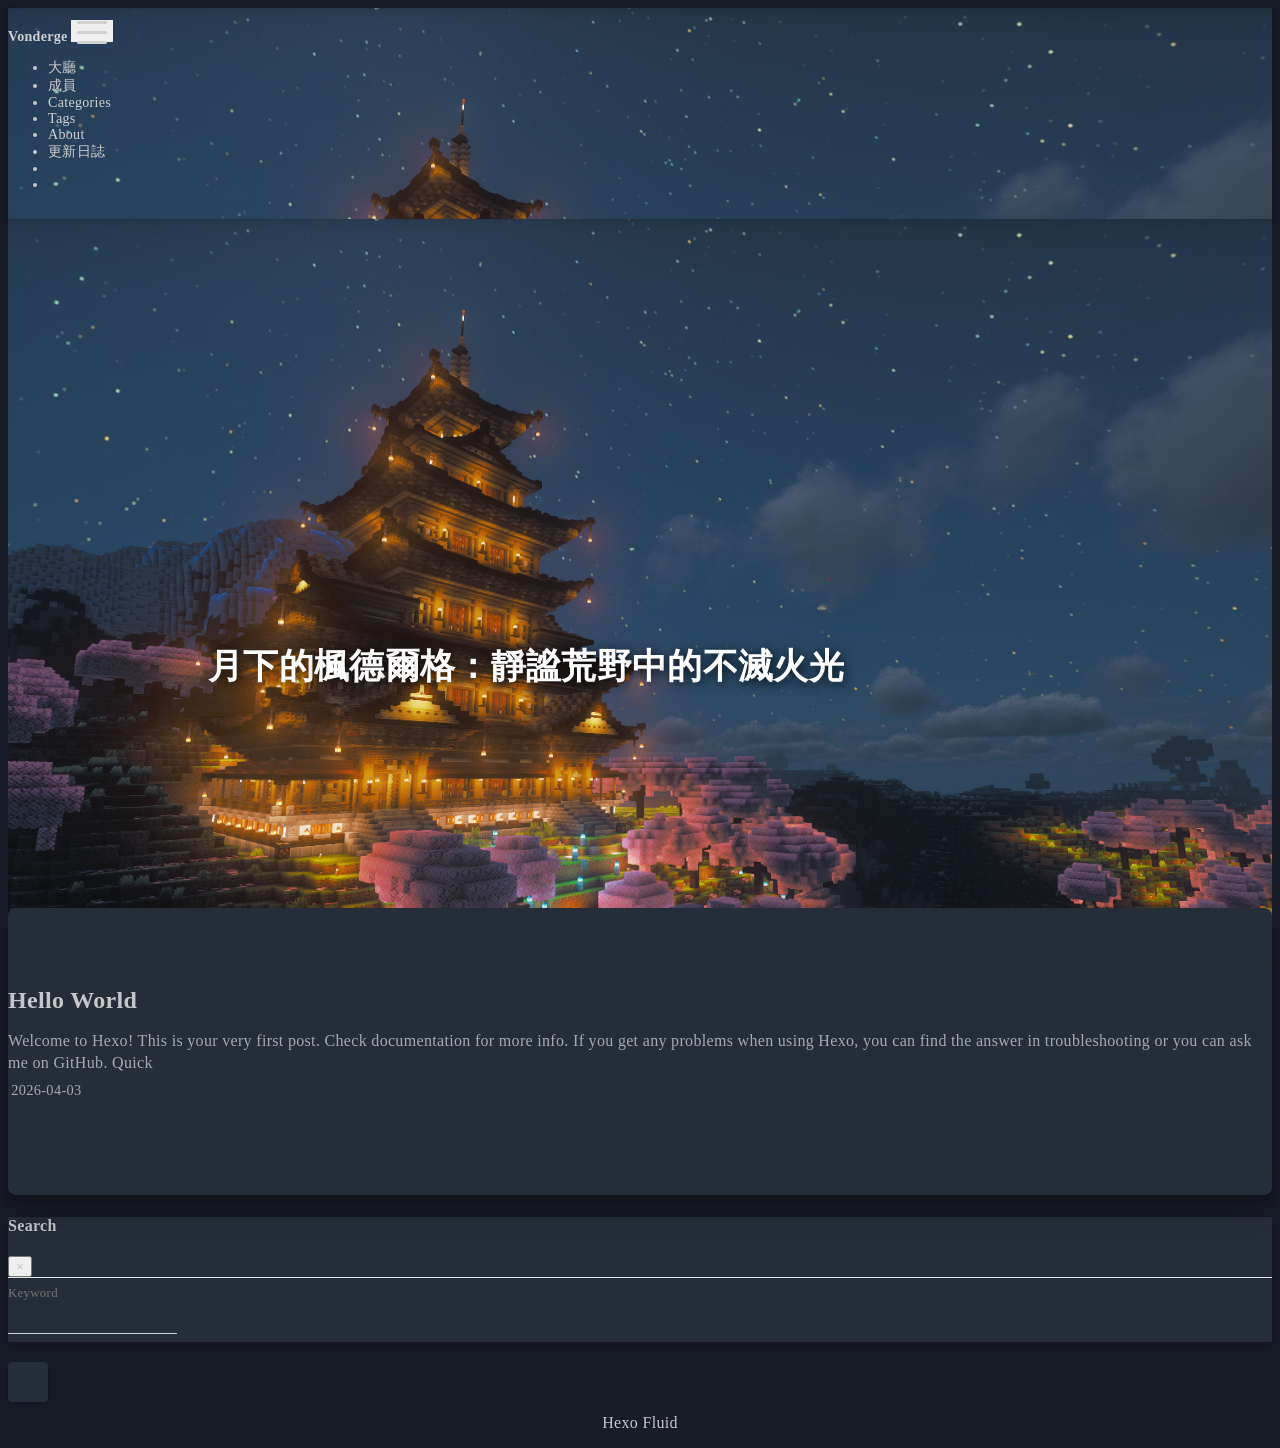
==== index.html @ 70fc8878 "Site updated: 2026-04-04 22:57:20" ====
<!DOCTYPE html>
<html lang="en" data-default-color-scheme=dark>



<head>
  <meta charset="UTF-8">

  <link rel="apple-touch-icon" sizes="76x76" href="/bg/images.png">
  <link rel="icon" href="/bg/images.png">
  

  <meta name="viewport" content="width=device-width, initial-scale=1.0, maximum-scale=5.0, shrink-to-fit=no">
  <meta http-equiv="x-ua-compatible" content="ie=edge">
  
  <meta name="theme-color" content="#2f4154">
  <meta name="author" content="John Doe">
  <meta name="keywords" content="">
  
    <meta property="og:type" content="website">
<meta property="og:title" content="Hexo">
<meta property="og:url" content="http://example.com/index.html">
<meta property="og:site_name" content="Hexo">
<meta property="og:locale" content="en_US">
<meta property="article:author" content="John Doe">
<meta name="twitter:card" content="summary_large_image">
  
  
  
  <title>Hexo</title>

  <!-- 頁面過渡禁用 -->
  <style>
    body {
      opacity: 1 !important; /* 初始完全不透明 */
    }
  </style>

  <!-- 深色模式和背景預初始化 -->
  <style>
    /* 如果是深色模式，立即禁用背景過渡並顯示夜間背景 */
    [data-user-color-scheme="dark"] .banner::before,
    [data-user-color-scheme="dark"] .banner-bg::before,
    [data-user-color-scheme="dark"] #banner::before,
    [data-user-color-scheme="dark"] .header-inner::before {
      transition: none !important;
      opacity: 1 !important;
    }
  </style>

  <!-- 在CSS加载前立即应用深色模式，防止闪现 -->
  <script>
    (function() {
      var key = 'Fluid_Color_Scheme';
      var saved = null;
      try {
        saved = localStorage.getItem(key);
      } catch(e) {}
      var scheme = saved || 'dark';
      if (scheme === 'dark') {
        document.documentElement.setAttribute('data-user-color-scheme', 'dark');
      }
    })();
  </script>

  <!-- 背景CSS變數預初始化 -->
  <script>
    (function() {
      var bgPairs = [
        { day: "url('/bg/mo.png')", night: "url('/bg/dn.png')" },
        { day: "url('/bg/mo2.png')", night: "url('/bg/dn2.png')" },
      ];
      var randomIdx = Math.floor(Math.random() * bgPairs.length);
      document.documentElement.style.setProperty('--day-bg', bgPairs[randomIdx].day);
      document.documentElement.style.setProperty('--night-bg', bgPairs[randomIdx].night);
    })();
  </script>

  <link  rel="stylesheet" href="https://lib.baomitu.com/twitter-bootstrap/4.6.1/css/bootstrap.min.css" />





<!-- 主题依赖的图标库，不要自行修改 -->
<!-- Do not modify the link that theme dependent icons -->

<link rel="stylesheet" href="//at.alicdn.com/t/c/font_1749284_5i9bdhy70f8.css">



<link rel="stylesheet" href="//at.alicdn.com/t/c/font_1736178_k526ubmyhba.css">


<link  rel="stylesheet" href="/css/main.css" />


  <link id="highlight-css" rel="stylesheet" href="/css/highlight.css" />
  
    <link id="highlight-css-dark" rel="stylesheet" href="/css/highlight-dark.css" />
  



  
<link rel="stylesheet" href="/css/custom.css">



  <script id="fluid-configs">
    var Fluid = window.Fluid || {};
    Fluid.ctx = Object.assign({}, Fluid.ctx)
    var CONFIG = {"hostname":"example.com","root":"/","version":"1.9.9","typing":{"enable":false,"typeSpeed":70,"cursorChar":"_","loop":false,"scope":[]},"anchorjs":{"enable":true,"element":"h1,h2,h3,h4,h5,h6","placement":"left","visible":"hover","icon":""},"progressbar":{"enable":true,"height_px":3,"color":"#29d","options":{"showSpinner":false,"trickleSpeed":100}},"code_language":{"enable":true,"default":"TEXT"},"copy_btn":true,"image_caption":{"enable":true},"image_zoom":{"enable":true,"img_url_replace":["",""]},"toc":{"enable":true,"expand_all":true,"placement":"right","headingSelector":"h1,h2,h3,h4,h5,h6","collapseDepth":0},"lazyload":{"enable":true,"loading_img":"/img/loading.gif","onlypost":false,"offset_factor":2},"web_analytics":{"enable":false,"follow_dnt":true,"baidu":null,"google":{"measurement_id":null},"tencent":{"sid":null,"cid":null},"leancloud":{"app_id":null,"app_key":null,"server_url":null,"path":"window.location.pathname","ignore_local":false},"openkounter":{"server_url":"https://open-kounter.mintimate.cn","path":"window.location.pathname","ignore_local":false},"umami":{"src":null,"website_id":null,"domains":null,"start_time":"2024-01-01T00:00:00.000Z","token":null,"api_server":null}},"search_path":"/local-search.xml","include_content_in_search":true};

    if (CONFIG.web_analytics.follow_dnt) {
      var dntVal = navigator.doNotTrack || window.doNotTrack || navigator.msDoNotTrack;
      Fluid.ctx.dnt = dntVal && (dntVal.startsWith('1') || dntVal.startsWith('yes') || dntVal.startsWith('on'));
    }
  </script>
  <script  src="/js/utils.js" ></script>
  <script  src="/js/color-schema.js" ></script>
  


  
<meta name="generator" content="Hexo 8.1.1"></head>


<body>
  

  <header>
    

<div class="header-inner" style="height: 100vh;">
  <nav id="navbar" class="navbar fixed-top  navbar-expand-lg navbar-dark scrolling-navbar">
  <div class="container">
    <a class="navbar-brand" href="/">
      <strong>Vonderge</strong>
    </a>

    <button id="navbar-toggler-btn" class="navbar-toggler" type="button" data-toggle="collapse"
            data-target="#navbarSupportedContent"
            aria-controls="navbarSupportedContent" aria-expanded="false" aria-label="Toggle navigation">
      <div class="animated-icon"><span></span><span></span><span></span></div>
    </button>

    <!-- Collapsible content (desktop) -->
    <div class="collapse navbar-collapse" id="navbarSupportedContent">
      <ul class="navbar-nav ml-auto text-center">
        
          
          
          
          
            <li class="nav-item">
              <a class="nav-link" href="/" target="_self">
                <i class="iconfont icon-home-fill"></i>
                <span>大廳</span>
              </a>
            </li>
          
        
          
          
          
          
            <li class="nav-item">
              <a class="nav-link" href="/archives/" target="_self">
                <i class="iconfont icon-archive-fill"></i>
                <span>成員</span>
              </a>
            </li>
          
        
          
          
          
          
            <li class="nav-item">
              <a class="nav-link" href="/categories/" target="_self">
                <i class="iconfont icon-category-fill"></i>
                <span>Categories</span>
              </a>
            </li>
          
        
          
          
          
          
            <li class="nav-item">
              <a class="nav-link" href="/tags/" target="_self">
                <i class="iconfont icon-tags-fill"></i>
                <span>Tags</span>
              </a>
            </li>
          
        
          
          
          
          
            <li class="nav-item">
              <a class="nav-link" href="/about/" target="_self">
                <i class="iconfont icon-user-fill"></i>
                <span>About</span>
              </a>
            </li>
          
        
          
          
          
          
            <li class="nav-item">
              <a class="nav-link" href="/changelog/" target="_self">
                <i class="iconfont icon-history"></i>
                <span>更新日誌</span>
              </a>
            </li>
          
        
        
          <li class="nav-item" id="search-btn">
            <a class="nav-link" target="_self" href="javascript:;" data-toggle="modal" data-target="#modalSearch" aria-label="Search">
              <i class="iconfont icon-search"></i>
            </a>
          </li>
          
        
        
          <li class="nav-item" id="color-toggle-btn">
            <a class="nav-link" target="_self" href="javascript:;" aria-label="Color Toggle">
              <i class="iconfont icon-dark" id="color-toggle-icon"></i>
            </a>
          </li>
        
      </ul>
    </div>
  </div>
</nav>

<!-- Mobile grid menu overlay -->
<div id="mobile-grid-menu" class="d-lg-none">
  <div class="mobile-grid-menu-inner">
    <div class="container">
      <div class="row">
        
          
          
          
          
            <div class="col-4 mobile-grid-cell">
              <a href="/" target="_self">
                <div class="mobile-grid-item">
                  <i class="iconfont icon-home-fill"></i>
                  <span>大廳</span>
                </div>
              </a>
            </div>
          
        
          
          
          
          
            <div class="col-4 mobile-grid-cell">
              <a href="/archives/" target="_self">
                <div class="mobile-grid-item">
                  <i class="iconfont icon-archive-fill"></i>
                  <span>成員</span>
                </div>
              </a>
            </div>
          
        
          
          
          
          
            <div class="col-4 mobile-grid-cell">
              <a href="/categories/" target="_self">
                <div class="mobile-grid-item">
                  <i class="iconfont icon-category-fill"></i>
                  <span>Categories</span>
                </div>
              </a>
            </div>
          
        
          
          
          
          
            <div class="col-4 mobile-grid-cell">
              <a href="/tags/" target="_self">
                <div class="mobile-grid-item">
                  <i class="iconfont icon-tags-fill"></i>
                  <span>Tags</span>
                </div>
              </a>
            </div>
          
        
          
          
          
          
            <div class="col-4 mobile-grid-cell">
              <a href="/about/" target="_self">
                <div class="mobile-grid-item">
                  <i class="iconfont icon-user-fill"></i>
                  <span>About</span>
                </div>
              </a>
            </div>
          
        
          
          
          
          
            <div class="col-4 mobile-grid-cell">
              <a href="/changelog/" target="_self">
                <div class="mobile-grid-item">
                  <i class="iconfont icon-history"></i>
                  <span>更新日誌</span>
                </div>
              </a>
            </div>
          
        
        
          <div class="col-4 mobile-grid-cell" id="mobile-search-btn">
            <a href="javascript:;" data-toggle="modal" data-target="#modalSearch" aria-label="Search">
              <div class="mobile-grid-item">
                <i class="iconfont icon-search"></i>
                <span>Search</span>
              </div>
            </a>
          </div>
        
        
          <div class="col-4 mobile-grid-cell" id="mobile-color-toggle-btn"
               data-label-light="Light"
               data-label-dark="Dark">
            <a href="javascript:;" aria-label="Color Toggle">
              <div class="mobile-grid-item">
                <i class="iconfont icon-dark" id="mobile-color-toggle-icon"></i>
                <span id="mobile-color-toggle-label">Dark</span>
              </div>
            </a>
          </div>
        
      </div>
    </div>
  </div>
</div>

  

<div id="banner" class="banner" parallax=true
     style="background: url('/bg/mo.png') no-repeat center center; background-size: cover;">
  <div class="full-bg-img">
    <div class="mask flex-center" style="background-color: rgba(0, 0, 0, 0)">
      <div class="banner-text text-center fade-in-up">
        <div class="h2">
          
            <span id="subtitle">An elegant Material-Design theme for Hexo</span>
          
        </div>

        
      </div>

      
        <div class="scroll-down-bar">
          <i class="iconfont icon-arrowdown"></i>
        </div>
      
    </div>
  </div>
</div>



</div>

  </header>

  <main>
    
      <div class="container nopadding-x-md">
        <div id="board"
          style="margin-top: 0">
          
          <div class="container">
            <div class="row">
              <div class="col-12 col-md-10 m-auto">
                

<h1 style="display: none">Hexo</h1>

  <div class="row mx-auto index-card">
    
    
    <article class="col-12 col-md-12 mx-auto index-info">
      <h2 class="index-header">
        
        <a href="/2026/04/03/hello-world/" target="_self">
          Hello World
        </a>
      </h2>

      
      <a class="index-excerpt index-excerpt__noimg" href="/2026/04/03/hello-world/" target="_self">
        <div>
          Welcome to Hexo! This is your very first post. Check documentation for more info. If you get any problems when using Hexo, you can find the answer in troubleshooting or you can ask me on GitHub. Quick
        </div>
      </a>

      <div class="index-btm post-metas">
        
          <div class="post-meta mr-3">
            <i class="iconfont icon-date"></i>
            <time datetime="2026-04-03 20:59" pubdate>
              2026-04-03
            </time>
          </div>
        
        
        
      </div>
    </article>
  </div>





              </div>
            </div>
          </div>
        </div>
      </div>
    

    
      <a id="scroll-top-button" aria-label="TOP" href="#" role="button">
        <i class="iconfont icon-arrowup" aria-hidden="true"></i>
      </a>
    

    
      <div class="modal fade" id="modalSearch" tabindex="-1" role="dialog" aria-labelledby="ModalLabel"
     aria-hidden="true">
  <div class="modal-dialog modal-dialog-scrollable modal-lg" role="document">
    <div class="modal-content">
      <div class="modal-header text-center">
        <h4 class="modal-title w-100 font-weight-bold">Search</h4>
        <button type="button" id="local-search-close" class="close" data-dismiss="modal" aria-label="Close">
          <span aria-hidden="true">&times;</span>
        </button>
      </div>
      <div class="modal-body mx-3">
        <div class="md-form mb-5">
          <input type="text" id="local-search-input" class="form-control validate">
          <label data-error="x" data-success="v" for="local-search-input">Keyword</label>
        </div>
        <div class="list-group" id="local-search-result"></div>
      </div>
    </div>
  </div>
</div>

    

    
  </main>

  <footer>
    <div class="footer-inner">
  
    <div class="footer-content">
       <a href="https://hexo.io" target="_blank" rel="nofollow noopener"><span>Hexo</span></a> <i class="iconfont icon-love"></i> <a href="https://github.com/fluid-dev/hexo-theme-fluid" target="_blank" rel="nofollow noopener"><span>Fluid</span></a> 
    </div>
  
  
  
</div>

  </footer>

  <!-- Scripts -->
  
  <script  src="https://lib.baomitu.com/nprogress/0.2.0/nprogress.min.js" ></script>
  <link  rel="stylesheet" href="https://lib.baomitu.com/nprogress/0.2.0/nprogress.min.css" />

  <script>
    NProgress.configure({"showSpinner":false,"trickleSpeed":100})
    NProgress.start()
    window.addEventListener('load', function() {
      NProgress.done();
    })
  </script>


<script  src="https://lib.baomitu.com/jquery/3.6.4/jquery.min.js" ></script>
<script  src="https://lib.baomitu.com/twitter-bootstrap/4.6.1/js/bootstrap.min.js" ></script>
<script  src="/js/events.js" ></script>
<script  src="/js/plugins.js" ></script>





  
    <script  src="/js/img-lazyload.js" ></script>
  




  <script  src="/js/local-search.js" ></script>




  
<script src="/js/change_bg.js"></script>



<!-- 主题的启动项，将它保持在最底部 -->
<!-- the boot of the theme, keep it at the bottom -->
<script  src="/js/boot.js" ></script>


  

  <noscript>
    <div class="noscript-warning">Blog works best with JavaScript enabled</div>
  </noscript>
</body>
</html>
---- css/main.css ----
.anchorjs-link {
  text-decoration: none !important;
  transition: opacity 0.2s ease-in-out;
}
.markdown-body h1:hover > .anchorjs-link,
h2:hover > .anchorjs-link,
h3:hover > .anchorjs-link,
h4:hover > .anchorjs-link,
h5:hover > .anchorjs-link,
h6:hover > .anchorjs-link {
  opacity: 1;
}
.banner {
  height: 100%;
  position: relative;
  overflow: hidden;
  cursor: default;
}
.banner .mask {
  position: absolute;
  width: 100%;
  height: 100%;
  background-color: rgba(0,0,0,0.3);
}
.banner[parallax="true"] {
  will-change: transform;
  -webkit-transform-style: preserve-3d;
  -webkit-backface-visibility: hidden;
  transition: transform 0.05s ease-out;
}
@media (max-width: 100vh) {
  .header-inner {
    max-height: 100vw;
  }
  #board {
    margin-top: -1rem !important;
  }
}
@media (max-width: 79.99vh) {
  .scroll-down-bar {
    display: none;
  }
}
#board {
  position: relative;
  margin-top: -2rem;
  padding: 3rem 0;
  background-color: var(--board-bg-color);
  transition: background-color 0.2s ease-in-out;
  border-radius: 0.5rem;
  z-index: 3;
  -webkit-box-shadow: 0 12px 15px 0 rgba(0,0,0,0.24), 0 17px 50px 0 rgba(0,0,0,0.19);
  box-shadow: 0 12px 15px 0 rgba(0,0,0,0.24), 0 17px 50px 0 rgba(0,0,0,0.19);
}
.code-widget {
  display: inline-block;
  background-color: transparent;
  font-size: 0.75rem;
  line-height: 1;
  font-weight: bold;
  padding: 0.3rem 0.1rem 0.1rem 0.1rem;
  position: absolute;
  right: 0.45rem;
  top: 0.15rem;
  z-index: 1;
}
.code-widget-light {
  color: #999;
}
.code-widget-dark {
  color: #bababa;
}
.copy-btn {
  cursor: pointer;
  user-select: none;
  -webkit-appearance: none;
  outline: none;
}
.copy-btn > i {
  font-size: 0.75rem !important;
  font-weight: 400;
  margin-right: 0.15rem;
  opacity: 0;
  transition: opacity 0.2s ease-in-out;
}
.markdown-body pre:hover > .copy-btn > i {
  opacity: 0.9;
}
.markdown-body pre:hover > .copy-btn,
.markdown-body pre:not(:hover) > .copy-btn {
  outline: none;
}
.license-box {
  background-color: rgba(27,31,35,0.05);
  transition: background-color 0.2s ease-in-out;
  border-radius: 4px;
  font-size: 0.9rem;
  overflow: hidden;
  padding: 1.25rem;
  position: relative;
  z-index: 1;
}
.license-box .license-icon {
  position: absolute;
  top: 50%;
  left: 100%;
}
.license-box .license-icon::after {
  content: "\e8e4";
  font-size: 12.5rem;
  line-height: 1;
  opacity: 0.1;
  position: relative;
  left: -0.85em;
  bottom: 0.5em;
  z-index: -1;
}
.license-box .license-title {
  margin-bottom: 1rem;
}
.license-box .license-title div:nth-child(1) {
  line-height: 1.2;
  margin-bottom: 0.25rem;
}
.license-box .license-title div:nth-child(2) {
  color: var(--sec-text-color);
  font-size: 0.8rem;
}
.license-box .license-meta {
  align-items: center;
  display: flex;
  flex-wrap: wrap;
  justify-content: flex-start;
}
.license-box .license-meta .license-meta-item {
  align-items: center;
  justify-content: center;
  margin-right: 1.5rem;
}
.license-box .license-meta .license-meta-item div:nth-child(1) {
  color: var(--sec-text-color);
  font-size: 0.8rem;
  font-weight: normal;
}
.license-box .license-meta .license-meta-item i.iconfont {
  font-size: 1rem;
}
@media (max-width: 575px) and (min-width: 425px) {
  .license-box .license-meta .license-meta-item {
    display: flex;
    justify-content: flex-start;
    flex-wrap: wrap;
    font-size: 0.8rem;
    flex: 0 0 50%;
    max-width: 50%;
    margin-right: 0;
  }
  .license-box .license-meta .license-meta-item div:nth-child(1) {
    margin-right: 0.5rem;
  }
  .license-box .license-meta .license-meta-date {
    order: -1;
  }
}
@media (max-width: 424px) {
  .license-box::after {
    top: -65px;
  }
  .license-box .license-meta {
    flex-direction: column;
    align-items: flex-start;
  }
  .license-box .license-meta .license-meta-item {
    display: flex;
    flex-wrap: wrap;
    font-size: 0.8rem;
  }
  .license-box .license-meta .license-meta-item div:nth-child(1) {
    margin-right: 0.5rem;
  }
}
.footer-inner {
  padding: 3rem 0 1rem 0;
  text-align: center;
}
.footer-inner > div:not(:first-child) {
  margin: 0.25rem 0;
  font-size: 0.85rem;
}
.footer-inner .statistics {
  display: flex;
  flex-direction: row;
  justify-content: center;
}
.footer-inner .statistics > span {
  flex: 1;
  margin: 0 0.25rem;
}
.footer-inner .statistics > *:nth-last-child(2):first-child {
  text-align: right;
}
.footer-inner .statistics > *:nth-last-child(2):first-child ~ * {
  text-align: left;
}
.footer-inner .beian {
  display: flex;
  flex-direction: row;
  justify-content: center;
}
.footer-inner .beian > * {
  margin: 0 0.25rem;
}
.footer-inner .beian-police {
  position: relative;
  overflow: hidden;
  display: inline-flex;
  align-items: center;
  justify-content: left;
}
.footer-inner .beian-police img {
  margin-right: 3px;
  width: 1rem;
  height: 1rem;
  margin-bottom: 0.1rem;
}
@media (max-width: 424px) {
  .footer-inner .statistics {
    flex-direction: column;
  }
  .footer-inner .statistics > *:nth-last-child(2):first-child {
    text-align: center;
  }
  .footer-inner .statistics > *:nth-last-child(2):first-child ~ * {
    text-align: center;
  }
  .footer-inner .beian {
    flex-direction: column;
  }
  .footer-inner .beian .beian-police {
    justify-content: center;
  }
  .footer-inner .beian > *:nth-last-child(2):first-child {
    text-align: center;
  }
  .footer-inner .beian > *:nth-last-child(2):first-child ~ * {
    text-align: center;
  }
}
sup > a::before,
.footnote-text::before {
  display: block;
  content: "";
  margin-top: -5rem;
  height: 5rem;
  width: 1px;
  visibility: hidden;
}
sup > a::before,
.footnote-text::before {
  display: inline-block;
}
.footnote-item::before {
  display: block;
  content: "";
  margin-top: -5rem;
  height: 5rem;
  width: 1px;
  visibility: hidden;
}
.footnote-list ol {
  list-style-type: none;
  counter-reset: sectioncounter;
  padding-left: 0.5rem;
  font-size: 0.95rem;
}
.footnote-list ol li:before {
  font-family: "Helvetica Neue", monospace, "Monaco";
  content: "[" counter(sectioncounter) "]";
  counter-increment: sectioncounter;
}
.footnote-list ol li+li {
  margin-top: 0.5rem;
}
.footnote-text {
  padding-left: 0.5em;
}
.navbar {
  background-color: transparent;
  font-size: 0.875rem;
  box-shadow: 0 2px 5px 0 rgba(0,0,0,0.16), 0 2px 10px 0 rgba(0,0,0,0.12);
  -webkit-box-shadow: 0 2px 5px 0 rgba(0,0,0,0.16), 0 2px 10px 0 rgba(0,0,0,0.12);
}
.navbar .navbar-brand {
  color: var(--navbar-text-color);
}
.navbar .navbar-toggler .animated-icon span {
  background-color: var(--navbar-text-color);
}
.navbar .nav-item .nav-link {
  display: block;
  color: var(--navbar-text-color);
  transition: color 0.2s ease-in-out, background-color 0.2s ease-in-out;
}
.navbar .nav-item .nav-link:hover {
  color: var(--link-hover-color);
}
.navbar .nav-item .nav-link:focus {
  color: var(--navbar-text-color);
}
.navbar .nav-item .nav-link i {
  font-size: 0.875rem;
  line-height: inherit;
}
.navbar .nav-item .nav-link i:only-child {
  margin: 0 0.2rem;
}
.navbar .navbar-toggler {
  border-width: 0;
  outline: 0;
}
.navbar.scrolling-navbar {
  will-change: background, padding;
  -webkit-transition: background 0.5s ease-in-out, padding 0.5s ease-in-out;
  transition: background 0.5s ease-in-out, padding 0.5s ease-in-out;
}
@media (min-width: 600px) {
  .navbar.scrolling-navbar {
    padding-top: 12px;
    padding-bottom: 12px;
  }
  .navbar.scrolling-navbar .navbar-nav > li {
    -webkit-transition-duration: 1s;
    transition-duration: 1s;
  }
}
.navbar.scrolling-navbar.top-nav-collapse {
  padding-top: 5px;
  padding-bottom: 5px;
}
.navbar .dropdown-menu {
  font-size: 0.875rem;
  color: var(--navbar-text-color);
  background-color: rgba(0,0,0,0.3);
  border: none;
  min-width: 8rem;
  -webkit-transition: background 0.5s ease-in-out, padding 0.5s ease-in-out;
  transition: background 0.5s ease-in-out, padding 0.5s ease-in-out;
}
@media (max-width: 991.98px) {
  .navbar .dropdown-menu {
    text-align: center;
  }
}
.navbar .dropdown-item {
  color: var(--navbar-text-color);
}
.navbar .dropdown-item:hover,
.navbar .dropdown-item:focus {
  color: var(--link-hover-color);
  background-color: rgba(0,0,0,0.1);
}
@media (min-width: 992px) {
  .navbar .dropdown:hover > .dropdown-menu {
    display: block;
  }
  .navbar .dropdown > .dropdown-toggle:active {
    pointer-events: none;
  }
  .navbar .dropdown-menu {
    top: 95%;
  }
}
.navbar .animated-icon {
  width: 30px;
  height: 20px;
  position: relative;
  margin: 0;
  -webkit-transform: rotate(0deg);
  -moz-transform: rotate(0deg);
  -o-transform: rotate(0deg);
  transform: rotate(0deg);
  -webkit-transition: 0.5s ease-in-out;
  -moz-transition: 0.5s ease-in-out;
  -o-transition: 0.5s ease-in-out;
  transition: 0.5s ease-in-out;
  cursor: pointer;
}
.navbar .animated-icon span {
  display: block;
  position: absolute;
  height: 3px;
  width: 100%;
  border-radius: 9px;
  opacity: 1;
  left: 0;
  -webkit-transform: rotate(0deg);
  -moz-transform: rotate(0deg);
  -o-transform: rotate(0deg);
  transform: rotate(0deg);
  -webkit-transition: 0.25s ease-in-out;
  -moz-transition: 0.25s ease-in-out;
  -o-transition: 0.25s ease-in-out;
  transition: 0.25s ease-in-out;
  background: #fff;
}
.navbar .animated-icon span:nth-child(1) {
  top: 0;
}
.navbar .animated-icon span:nth-child(2) {
  top: 10px;
}
.navbar .animated-icon span:nth-child(3) {
  top: 20px;
}
.navbar .animated-icon.open span:nth-child(1) {
  top: 11px;
  -webkit-transform: rotate(135deg);
  -moz-transform: rotate(135deg);
  -o-transform: rotate(135deg);
  transform: rotate(135deg);
}
.navbar .animated-icon.open span:nth-child(2) {
  opacity: 0;
  left: -60px;
}
.navbar .animated-icon.open span:nth-child(3) {
  top: 11px;
  -webkit-transform: rotate(-135deg);
  -moz-transform: rotate(-135deg);
  -o-transform: rotate(-135deg);
  transform: rotate(-135deg);
}
.navbar .dropdown-collapse,
.top-nav-collapse,
.navbar-col-show {
  background-color: var(--navbar-bg-color);
}
@media (max-width: 767px) {
  .navbar {
    font-size: 1rem;
    line-height: 2.5rem;
  }
}
.banner-text {
  color: var(--subtitle-color);
  max-width: calc(960px - 6rem);
  width: 80%;
  overflow-wrap: break-word;
}
.banner-text .typed-cursor {
  margin: 0 0.2rem;
}
@media (max-width: 767px) {
  #subtitle,
  .typed-cursor {
    font-size: 1.5rem;
  }
}
@media (max-width: 575px) {
  .banner-text {
    font-size: 0.9rem;
  }
  #subtitle,
  .typed-cursor {
    font-size: 1.35rem;
  }
}
#mobile-grid-menu {
  display: block;
  position: fixed;
  top: 0;
  left: 0;
  right: 0;
  bottom: 0;
  z-index: 1029;
  overflow-y: auto;
  -webkit-overflow-scrolling: touch;
  pointer-events: none;
  opacity: 0;
  transform: translateY(-12px);
  transition: opacity 0.18s ease, transform 0.18s ease;
  will-change: opacity, transform;
  background-color: var(--navbar-bg-color);
}
#mobile-grid-menu.show {
  pointer-events: auto;
  opacity: 1;
  transform: translateY(0);
}
#mobile-grid-menu.show .mobile-grid-cell,
#mobile-grid-menu.show .mobile-grid-group-header {
  animation: mobile-grid-cell-in 0.18s ease both;
}
#mobile-grid-menu .mobile-grid-menu-inner {
  padding-top: 70px;
  padding-bottom: 2rem;
}
#mobile-grid-menu .mobile-grid-group-header {
  color: var(--navbar-text-color);
  font-size: 0.8rem;
  opacity: 0.6;
  text-transform: uppercase;
  letter-spacing: 0.05em;
  padding: 1rem 15px 0.4rem;
  border-top: 1px solid rgba(255,255,255,0.1);
  margin-top: 0.5rem;
}
#mobile-grid-menu .mobile-grid-group-header:first-child {
  border-top: none;
  margin-top: 0;
}
#mobile-grid-menu .mobile-grid-group-header i {
  margin-right: 0.3rem;
  font-size: 0.8rem;
}
#mobile-grid-menu .mobile-grid-cell {
  padding: 0.5rem;
}
#mobile-grid-menu .mobile-grid-item {
  display: flex;
  flex-direction: column;
  align-items: center;
  justify-content: center;
  padding: 1rem 0.5rem;
  border-radius: 12px;
  background-color: rgba(255,255,255,0.08);
  transition: background-color 0.2s ease-in-out, transform 0.15s ease-in-out;
  cursor: pointer;
  min-height: 80px;
}
#mobile-grid-menu .mobile-grid-item:hover,
#mobile-grid-menu .mobile-grid-item:active {
  background-color: rgba(255,255,255,0.18);
  transform: scale(0.96);
}
#mobile-grid-menu .mobile-grid-item i {
  font-size: 1.6rem;
  color: var(--navbar-text-color);
  margin-bottom: 0.4rem;
  line-height: 1;
}
#mobile-grid-menu .mobile-grid-item span {
  font-size: 0.78rem;
  color: var(--navbar-text-color);
  text-align: center;
  line-height: 1.2;
  word-break: break-word;
}
#mobile-grid-menu a {
  text-decoration: none;
  color: var(--navbar-text-color);
}
#mobile-grid-menu a:hover {
  color: var(--navbar-text-color);
}
@media (max-width: 991.98px) {
  #navbarSupportedContent {
    display: none !important;
  }
}
.modal-dialog .modal-content {
  background-color: var(--board-bg-color);
  border: 0;
  border-radius: 0.125rem;
  -webkit-box-shadow: 0 5px 11px 0 rgba(0,0,0,0.18), 0 4px 15px 0 rgba(0,0,0,0.15);
  box-shadow: 0 5px 11px 0 rgba(0,0,0,0.18), 0 4px 15px 0 rgba(0,0,0,0.15);
}
.modal-dialog .modal-content .modal-header {
  border-bottom-color: var(--line-color);
  transition: border-bottom-color 0.2s ease-in-out;
}
.close {
  color: var(--text-color);
}
.close:hover {
  color: var(--link-hover-color);
}
.close:focus {
  outline: 0;
}
.modal-dialog .modal-content .modal-header {
  border-top-left-radius: 0.125rem;
  border-top-right-radius: 0.125rem;
  border-bottom: 1px solid #dee2e6;
}
.md-form {
  position: relative;
  margin-top: 1.5rem;
  margin-bottom: 1.5rem;
}
.md-form input[type] {
  -webkit-box-sizing: content-box;
  box-sizing: content-box;
  background-color: transparent;
  border: none;
  border-bottom: 1px solid #ced4da;
  border-radius: 0;
  outline: none;
  -webkit-box-shadow: none;
  box-shadow: none;
  transition: border-color 0.15s ease-in-out, box-shadow 0.15s ease-in-out, -webkit-box-shadow 0.15s ease-in-out;
}
.md-form input[type]:focus:not([readonly]) {
  border-bottom: 1px solid #4285f4;
  -webkit-box-shadow: 0 1px 0 0 #4285f4;
  box-shadow: 0 1px 0 0 #4285f4;
}
.md-form input[type]:focus:not([readonly]) + label {
  color: #4285f4;
}
.md-form input[type].valid,
.md-form input[type]:focus.valid {
  border-bottom: 1px solid #00c851;
  -webkit-box-shadow: 0 1px 0 0 #00c851;
  box-shadow: 0 1px 0 0 #00c851;
}
.md-form input[type].valid + label,
.md-form input[type]:focus.valid + label {
  color: #00c851;
}
.md-form input[type].invalid,
.md-form input[type]:focus.invalid {
  border-bottom: 1px solid #f44336;
  -webkit-box-shadow: 0 1px 0 0 #f44336;
  box-shadow: 0 1px 0 0 #f44336;
}
.md-form input[type].invalid + label,
.md-form input[type]:focus.invalid + label {
  color: #f44336;
}
.md-form input[type].validate {
  margin-bottom: 2.5rem;
}
.md-form input[type].form-control {
  height: auto;
  padding: 0.6rem 0 0.4rem 0;
  margin: 0 0 0.5rem 0;
  color: var(--text-color);
  background-color: transparent;
  border-radius: 0;
}
.md-form label {
  font-size: 0.8rem;
  position: absolute;
  top: -1rem;
  left: 0;
  color: #757575;
  cursor: text;
  transition: color 0.2s ease-out;
}
.modal-open[style] {
  padding-right: 0 !important;
  overflow: auto;
}
.modal-open[style] #navbar[style] {
  padding-right: 1rem !important;
}
#nprogress .bar {
  height: 3px !important;
  background-color: #29d !important;
}
#nprogress .peg {
  box-shadow: 0 0 14px #29d, 0 0 8px #29d !important;
}
@media (max-width: 575px) {
  #nprogress .bar {
    display: none;
  }
}
.noscript-warning {
  background-color: #f55;
  color: #fff;
  font-family: sans-serif;
  font-size: 1rem;
  font-weight: bold;
  position: fixed;
  left: 0;
  bottom: 0;
  text-align: center;
  width: 100%;
  z-index: 99;
}
.pagination {
  margin-top: 3rem;
  justify-content: center;
}
.pagination .space {
  align-self: flex-end;
}
.pagination .page-number,
.pagination .current,
.pagination .extend {
  outline: 0;
  border: 0;
  background-color: transparent;
  font-size: 0.9rem;
  padding: 0.5rem 0.75rem;
  line-height: 1.25;
  border-radius: 0.125rem;
}
.pagination .page-number {
  margin: 0 0.05rem;
}
.pagination .page-number:hover,
.pagination .current {
  transition: background-color 0.2s ease-in-out;
  background-color: var(--link-hover-bg-color);
}
.qr-trigger {
  cursor: pointer;
  position: relative;
}
.qr-trigger:hover .qr-img {
  display: block;
  transition: all 0.3s;
}
.qr-img {
  max-width: 12rem;
  position: absolute;
  right: -5.25rem;
  z-index: 99;
  display: none;
  border-radius: 0.2rem;
  background-color: transparent;
  box-shadow: 0 0 20px -5px rgba(158,158,158,0.2);
}
.scroll-down-bar {
  position: absolute;
  width: 100%;
  height: 6rem;
  text-align: center;
  cursor: pointer;
  bottom: 0;
}
.scroll-down-bar i.iconfont {
  font-size: 2rem;
  font-weight: bold;
  display: inline-block;
  position: relative;
  padding-top: 2rem;
  color: var(--subtitle-color);
  transform: translateZ(0);
  animation: scroll-down 1.5s infinite;
}
#scroll-top-button {
  position: fixed;
  z-index: 99;
  background: var(--board-bg-color);
  transition: background-color 0.2s ease-in-out, bottom 0.3s ease;
  border-radius: 4px;
  min-width: 40px;
  min-height: 40px;
  bottom: -60px;
  outline: none;
  display: flex;
  display: -webkit-flex;
  align-items: center;
  box-shadow: 0 2px 5px 0 rgba(0,0,0,0.16), 0 2px 10px 0 rgba(0,0,0,0.12);
}
#scroll-top-button i {
  font-size: 32px;
  margin: auto;
  color: var(--sec-text-color);
}
#scroll-top-button:hover i,
#scroll-top-button:active i {
  animation-name: scroll-top;
  animation-duration: 1s;
  animation-delay: 0.1s;
  animation-timing-function: ease-in-out;
  animation-iteration-count: infinite;
  animation-fill-mode: forwards;
  animation-direction: alternate;
}
#local-search-result .search-list-title {
  border-left: 3px solid #0d47a1;
}
#local-search-result .search-list-content {
  padding: 0 1.25rem;
}
#local-search-result .search-word {
  color: #ff4500;
}
#toc {
  visibility: hidden;
}
.toc-header {
  margin-bottom: 0.5rem;
  font-weight: bold;
  line-height: 1.2;
}
.toc-header,
.toc-header > i {
  font-size: 1.25rem;
}
.toc-body {
  max-height: 75vh;
  overflow-y: auto;
  overflow: -moz-scrollbars-none;
  -ms-overflow-style: none;
}
.toc-body ol {
  list-style: none;
  padding-inline-start: 1rem;
}
.toc-body::-webkit-scrollbar {
  display: none;
}
.tocbot-list {
  position: relative;
}
.tocbot-list ol {
  list-style: none;
  padding-left: 1rem;
}
.tocbot-list a {
  font-size: 0.95rem;
}
.tocbot-list ol a {
  font-size: 0.85rem;
}
.tocbot-link {
  color: var(--text-color);
}
.toc-toggle {
  display: inline-block;
  width: 0.7rem;
  text-align: center;
  margin-right: 0.15rem;
  cursor: pointer;
  user-select: none;
  color: var(--text-color);
  font-size: 0.9rem;
  line-height: 1;
  transition: transform 0.2s ease-in-out;
}
.toc-toggle.toc-toggle-collapsed {
  transform: rotate(0deg);
}
.toc-toggle.toc-toggle-expanded {
  transform: rotate(90deg);
}
.toc-toggle.toc-toggle-placeholder {
  visibility: hidden;
  pointer-events: none;
  cursor: default;
  transform: none;
}
.tocbot-active-link {
  font-weight: bold;
  color: var(--link-hover-color);
}
.tocbot-is-collapsed {
  max-height: 0;
}
.tocbot-is-collapsible {
  overflow: hidden;
  transition: all 0.3s ease-in-out;
}
.toc-list-item {
  padding: 0.1rem 0;
  display: -webkit-box;
  -webkit-box-orient: vertical;
  -webkit-line-clamp: 2;
  overflow: hidden;
  text-overflow: ellipsis;
}
.toc-list-item.is-active-li::before {
  height: 1rem;
  margin: 0.25rem 0;
  visibility: visible;
}
.toc-list-item::before {
  width: 0.15rem;
  height: 0.2rem;
  position: absolute;
  left: 0.25rem;
  content: "";
  border-radius: 2px;
  margin: 0.65rem 0;
  background: var(--link-hover-color);
  visibility: hidden;
  transition: height 0.1s ease-in-out, margin 0.1s ease-in-out, visibility 0.1s ease-in-out;
}
.sidebar {
  position: -webkit-sticky;
  position: sticky;
  top: 2rem;
  padding: 3rem 0;
}
html {
  font-size: 16px;
  letter-spacing: 0.02em;
}
html,
body {
  height: 100%;
  font-family: var(--font-family-sans-serif);
  overflow-wrap: break-word;
}
body {
  transition: color 0.2s ease-in-out, background-color 0.2s ease-in-out;
  background-color: var(--body-bg-color);
  color: var(--text-color);
  -webkit-font-smoothing: antialiased;
  -moz-osx-font-smoothing: grayscale;
}
body a {
  color: var(--text-color);
  text-decoration: none;
  cursor: pointer;
  transition: color 0.2s ease-in-out, background-color 0.2s ease-in-out;
}
body a:hover {
  color: var(--link-hover-color);
  text-decoration: none;
  transition: color 0.2s ease-in-out, background-color 0.2s ease-in-out;
}
code {
  color: inherit;
}
table {
  font-size: inherit;
  color: var(--post-text-color);
}
img[lazyload] {
  object-fit: cover;
}
*[align="left"] {
  text-align: left;
}
*[align="center"] {
  text-align: center;
}
*[align="right"] {
  text-align: right;
}
::-webkit-scrollbar {
  width: 6px;
  height: 6px;
}
::-webkit-scrollbar-thumb {
  background-color: var(--scrollbar-color);
  border-radius: 6px;
}
::-webkit-scrollbar-thumb:hover {
  background-color: var(--scrollbar-hover-color);
}
::-webkit-scrollbar-corner {
  background-color: transparent;
}
label {
  margin-bottom: 0;
}
i.iconfont {
  font-size: 1em;
  line-height: 1;
}
body.mobile-menu-open {
  overflow: hidden;
}
:root {
  --color-mode: "light";
  --body-bg-color: #eee;
  --board-bg-color: #fff;
  --text-color: #3c4858;
  --sec-text-color: #718096;
  --post-text-color: #2c3e50;
  --post-heading-color: #1a202c;
  --post-link-color: #0366d6;
  --link-hover-color: #30a9de;
  --link-hover-bg-color: #f8f9fa;
  --line-color: #eaecef;
  --navbar-bg-color: #2f4154;
  --navbar-text-color: #fff;
  --subtitle-color: #fff;
  --scrollbar-color: #c4c6c9;
  --scrollbar-hover-color: #a6a6a6;
  --button-bg-color: transparent;
  --button-hover-bg-color: #f2f3f5;
  --highlight-bg-color: #f6f8fa;
  --inlinecode-bg-color: rgba(175,184,193,0.2);
  --fold-title-color: #3c4858;
  --fold-border-color: #eaecef;
}
@media (prefers-color-scheme: dark) {
  :root {
    --color-mode: "dark";
  }
  :root:not([data-user-color-scheme]) {
    --body-bg-color: #181c27;
    --board-bg-color: #252d38;
    --text-color: #c4c6c9;
    --sec-text-color: #a7a9ad;
    --post-text-color: #c4c6c9;
    --post-heading-color: #c4c6c9;
    --post-link-color: #1589e9;
    --link-hover-color: #30a9de;
    --link-hover-bg-color: #364151;
    --line-color: #435266;
    --navbar-bg-color: #1f3144;
    --navbar-text-color: #d0d0d0;
    --subtitle-color: #d0d0d0;
    --scrollbar-color: #687582;
    --scrollbar-hover-color: #9da8b3;
    --button-bg-color: transparent;
    --button-hover-bg-color: #46647e;
    --highlight-bg-color: #303030;
    --inlinecode-bg-color: rgba(99,110,123,0.4);
    --fold-title-color: #c4c6c9;
    --fold-border-color: #435266;
  }
  :root:not([data-user-color-scheme]) img {
    -webkit-filter: brightness(0.9);
    filter: brightness(0.9);
    transition: filter 0.2s ease-in-out;
  }
  :root:not([data-user-color-scheme]) .license-box {
    background-color: rgba(62,75,94,0.35);
    transition: background-color 0.2s ease-in-out;
  }
  :root:not([data-user-color-scheme]) .gt-comment-admin .gt-comment-content {
    background-color: transparent;
    transition: background-color 0.2s ease-in-out;
  }
}
@media not print {
  [data-user-color-scheme="dark"] {
    --body-bg-color: #181c27;
    --board-bg-color: #252d38;
    --text-color: #c4c6c9;
    --sec-text-color: #a7a9ad;
    --post-text-color: #c4c6c9;
    --post-heading-color: #c4c6c9;
    --post-link-color: #1589e9;
    --link-hover-color: #30a9de;
    --link-hover-bg-color: #364151;
    --line-color: #435266;
    --navbar-bg-color: #1f3144;
    --navbar-text-color: #d0d0d0;
    --subtitle-color: #d0d0d0;
    --scrollbar-color: #687582;
    --scrollbar-hover-color: #9da8b3;
    --button-bg-color: transparent;
    --button-hover-bg-color: #46647e;
    --highlight-bg-color: #303030;
    --inlinecode-bg-color: rgba(99,110,123,0.4);
    --fold-title-color: #c4c6c9;
    --fold-border-color: #435266;
  }
  [data-user-color-scheme="dark"] img {
    -webkit-filter: brightness(0.9);
    filter: brightness(0.9);
    transition: filter 0.2s ease-in-out;
  }
  [data-user-color-scheme="dark"] .license-box {
    background-color: rgba(62,75,94,0.35);
    transition: background-color 0.2s ease-in-out;
  }
  [data-user-color-scheme="dark"] .gt-comment-admin .gt-comment-content {
    background-color: transparent;
    transition: background-color 0.2s ease-in-out;
  }
}
@media print {
  :root {
    --color-mode: "light";
  }
}
.fade-in-up {
  -webkit-animation-name: fade-in-up;
  animation-name: fade-in-up;
}
.hidden-mobile {
  display: block;
}
.visible-mobile {
  display: none;
}
@media (max-width: 575px) {
  .hidden-mobile {
    display: none;
  }
  .visible-mobile {
    display: block;
  }
}
.nomargin-x {
  margin-left: 0 !important;
  margin-right: 0 !important;
}
.nopadding-x {
  padding-left: 0 !important;
  padding-right: 0 !important;
}
@media (max-width: 767px) {
  .nopadding-x-md {
    padding-left: 0 !important;
    padding-right: 0 !important;
  }
}
.flex-center {
  display: -webkit-box;
  display: -ms-flexbox;
  display: flex;
  -webkit-box-align: center;
  -ms-flex-align: center;
  align-items: center;
  -webkit-box-pack: center;
  -ms-flex-pack: center;
  justify-content: center;
  height: 100%;
}
.hover-with-bg {
  display: inline-block;
  line-height: 1;
}
.hover-with-bg:hover {
  background-color: var(--link-hover-bg-color);
  transition-duration: 0.2s;
  transition-timing-function: ease-in-out;
  border-radius: 0.2rem;
}
@-moz-keyframes fade-in-up {
  from {
    opacity: 0;
    -webkit-transform: translate3d(0, 100%, 0);
    transform: translate3d(0, 100%, 0);
  }
  to {
    opacity: 1;
    -webkit-transform: translate3d(0, 0, 0);
    transform: translate3d(0, 0, 0);
  }
}
@-webkit-keyframes fade-in-up {
  from {
    opacity: 0;
    -webkit-transform: translate3d(0, 100%, 0);
    transform: translate3d(0, 100%, 0);
  }
  to {
    opacity: 1;
    -webkit-transform: translate3d(0, 0, 0);
    transform: translate3d(0, 0, 0);
  }
}
@-o-keyframes fade-in-up {
  from {
    opacity: 0;
    -webkit-transform: translate3d(0, 100%, 0);
    transform: translate3d(0, 100%, 0);
  }
  to {
    opacity: 1;
    -webkit-transform: translate3d(0, 0, 0);
    transform: translate3d(0, 0, 0);
  }
}
@keyframes fade-in-up {
  from {
    opacity: 0;
    -webkit-transform: translate3d(0, 100%, 0);
    transform: translate3d(0, 100%, 0);
  }
  to {
    opacity: 1;
    -webkit-transform: translate3d(0, 0, 0);
    transform: translate3d(0, 0, 0);
  }
}
@-moz-keyframes scroll-down {
  0% {
    opacity: 0.8;
    top: 0;
  }
  50% {
    opacity: 0.4;
    top: -1em;
  }
  100% {
    opacity: 0.8;
    top: 0;
  }
}
@-webkit-keyframes scroll-down {
  0% {
    opacity: 0.8;
    top: 0;
  }
  50% {
    opacity: 0.4;
    top: -1em;
  }
  100% {
    opacity: 0.8;
    top: 0;
  }
}
@-o-keyframes scroll-down {
  0% {
    opacity: 0.8;
    top: 0;
  }
  50% {
    opacity: 0.4;
    top: -1em;
  }
  100% {
    opacity: 0.8;
    top: 0;
  }
}
@keyframes scroll-down {
  0% {
    opacity: 0.8;
    top: 0;
  }
  50% {
    opacity: 0.4;
    top: -1em;
  }
  100% {
    opacity: 0.8;
    top: 0;
  }
}
@-moz-keyframes scroll-top {
  0% {
    -webkit-transform: translateY(0);
    transform: translateY(0);
  }
  50% {
    -webkit-transform: translateY(-0.35rem);
    transform: translateY(-0.35rem);
  }
  100% {
    -webkit-transform: translateY(0);
    transform: translateY(0);
  }
}
@-webkit-keyframes scroll-top {
  0% {
    -webkit-transform: translateY(0);
    transform: translateY(0);
  }
  50% {
    -webkit-transform: translateY(-0.35rem);
    transform: translateY(-0.35rem);
  }
  100% {
    -webkit-transform: translateY(0);
    transform: translateY(0);
  }
}
@-o-keyframes scroll-top {
  0% {
    -webkit-transform: translateY(0);
    transform: translateY(0);
  }
  50% {
    -webkit-transform: translateY(-0.35rem);
    transform: translateY(-0.35rem);
  }
  100% {
    -webkit-transform: translateY(0);
    transform: translateY(0);
  }
}
@keyframes scroll-top {
  0% {
    -webkit-transform: translateY(0);
    transform: translateY(0);
  }
  50% {
    -webkit-transform: translateY(-0.35rem);
    transform: translateY(-0.35rem);
  }
  100% {
    -webkit-transform: translateY(0);
    transform: translateY(0);
  }
}
@-moz-keyframes mobile-grid-cell-in {
  from {
    opacity: 0;
    transform: scale(0.82) translateY(10px);
  }
  to {
    opacity: 1;
    transform: scale(1) translateY(0);
  }
}
@-webkit-keyframes mobile-grid-cell-in {
  from {
    opacity: 0;
    transform: scale(0.82) translateY(10px);
  }
  to {
    opacity: 1;
    transform: scale(1) translateY(0);
  }
}
@-o-keyframes mobile-grid-cell-in {
  from {
    opacity: 0;
    transform: scale(0.82) translateY(10px);
  }
  to {
    opacity: 1;
    transform: scale(1) translateY(0);
  }
}
@keyframes mobile-grid-cell-in {
  from {
    opacity: 0;
    transform: scale(0.82) translateY(10px);
  }
  to {
    opacity: 1;
    transform: scale(1) translateY(0);
  }
}
@media print {
  header,
  footer,
  .side-col,
  #scroll-top-button,
  .post-prevnext,
  #comments {
    display: none !important;
  }
  .markdown-body a:not([href^='#']):not([href^='javascript:']):not(.print-no-link)::after {
    content: ' (' attr(href) ')';
    font-size: 0.8rem;
    color: var(--post-text-color);
    opacity: 0.8;
  }
  .markdown-body > h1,
  .markdown-body h2 {
    border-bottom-color: transparent !important;
  }
  .markdown-body > h1,
  .markdown-body h2,
  .markdown-body h3,
  .markdown-body h4,
  .markdown-body h5,
  .markdown-body h6 {
    margin-top: 1.25em !important;
    margin-bottom: 0.25em !important;
  }
  .markdown-body [data-anchorjs-icon]::after {
    display: none;
  }
  .markdown-body figure.highlight table,
  .markdown-body figure.highlight tbody,
  .markdown-body figure.highlight tr,
  .markdown-body figure.highlight td.code,
  .markdown-body figure.highlight td.code pre {
    width: 100% !important;
    display: block !important;
  }
  .markdown-body figure.highlight pre > code {
    white-space: pre-wrap;
  }
  .markdown-body figure.highlight .gutter,
  .markdown-body figure.highlight .code-widget {
    display: none !important;
  }
  .post-metas a {
    text-decoration: none;
  }
}
@media not print {
  #seo-header {
    display: none;
  }
}
.index-card {
  margin-bottom: 2.5rem;
}
.index-img img {
  display: block;
  width: 100%;
  height: 10rem;
  object-fit: cover;
  box-shadow: 0 5px 11px 0 rgba(0,0,0,0.18), 0 4px 15px 0 rgba(0,0,0,0.15);
  border-radius: 0.25rem;
  background-color: transparent;
}
.index-info {
  display: flex;
  flex-direction: column;
  justify-content: space-between;
  padding-top: 0.5rem;
  padding-bottom: 0.5rem;
}
.index-header {
  color: var(--text-color);
  font-size: 1.5rem;
  font-weight: bold;
  line-height: 1.4;
  white-space: nowrap;
  overflow: hidden;
  text-overflow: ellipsis;
  margin-bottom: 0.25rem;
}
.index-header .index-pin {
  color: var(--text-color);
  font-size: 1.5rem;
  margin-right: 0.15rem;
}
.index-btm {
  color: var(--sec-text-color);
}
.index-btm a {
  color: var(--sec-text-color);
}
.index-excerpt {
  color: var(--sec-text-color);
  margin: 0.5rem 0;
  height: calc(1.4rem * 3);
  overflow: hidden;
  display: flex;
}
.index-excerpt > div {
  width: 100%;
  line-height: 1.4rem;
  word-break: break-word;
  display: -webkit-box;
  -webkit-box-orient: vertical;
  -webkit-line-clamp: 3;
}
.index-excerpt__noimg {
  height: auto;
  max-height: calc(1.4rem * 3);
}
@media (max-width: 767px) {
  .index-info {
    padding-top: 1.25rem;
  }
  .index-header {
    font-size: 1.25rem;
    white-space: normal;
    overflow: hidden;
    word-break: break-word;
    display: -webkit-box;
    -webkit-box-orient: vertical;
    -webkit-line-clamp: 2;
  }
  .index-header .index-pin {
    font-size: 1.25rem;
  }
  .index-excerpt {
    height: auto;
    max-height: calc(1.4rem * 3);
    margin: 0.25rem 0;
  }
}
#valine.v[data-class=v] .status-bar,
#valine.v[data-class=v] .veditor,
#valine.v[data-class=v] .vinput,
#valine.v[data-class=v] .vbtn,
#valine.v[data-class=v] p,
#valine.v[data-class=v] pre code {
  color: var(--text-color);
}
#valine.v[data-class=v] .vinput::placeholder {
  color: var(--sec-text-color);
}
#valine.v[data-class=v] .vicon {
  fill: var(--text-color);
}
.gt-container .gt-comment-content:hover {
  -webkit-box-shadow: none;
  box-shadow: none;
}
.gt-container .gt-comment-body {
  color: var(--text-color) !important;
  transition: color 0.2s ease-in-out;
}
#remark-km423lmfdslkm34-back {
  z-index: 1030;
}
#remark-km423lmfdslkm34-node {
  z-index: 1031;
}
.markdown-body .highlight pre,
.markdown-body pre {
  padding: 1.45rem 1rem;
}
.markdown-body pre code.hljs {
  padding: 0;
}
.markdown-body pre[class*="language-"] {
  padding-top: 1.45rem;
  padding-bottom: 1.45rem;
  padding-right: 1rem;
  line-height: 1.5;
  margin-bottom: 1rem;
}
.markdown-body .code-wrapper {
  position: relative;
  border-radius: 4px;
  margin-bottom: 1rem;
}
.markdown-body .hljs,
.markdown-body .highlight pre,
.markdown-body .code-wrapper pre,
.markdown-body figure.highlight td.gutter {
  transition: color 0.2s ease-in-out, background-color 0.2s ease-in-out;
  background-color: var(--highlight-bg-color);
}
pre[class*=language-].line-numbers {
  position: initial;
}
figure {
  margin: 1rem 0;
}
figure.highlight {
  position: relative;
}
figure.highlight table {
  border: 0;
  margin: 0;
  width: auto;
  border-radius: 4px;
}
figure.highlight td {
  border: 0;
  padding: 0;
}
figure.highlight tr {
  border: 0;
}
figure.highlight td.code {
  width: 100%;
}
figure.highlight td.gutter {
  display: table-cell;
  position: -webkit-sticky;
  position: sticky;
  left: 0;
  z-index: 1;
}
figure.highlight td.gutter pre {
  text-align: right;
  padding: 0 0.75rem;
  border-radius: initial;
  border-right: 1px solid #999;
}
figure.highlight td.gutter pre span.line {
  color: #999;
}
figure.highlight td.code > pre {
  border-top-left-radius: 0;
  border-bottom-left-radius: 0;
}
.markdown-body {
  font-size: 1rem;
  line-height: 1.6;
  font-family: var(--font-family-sans-serif);
  margin-bottom: 2rem;
  color: var(--post-text-color);
}
.markdown-body > h1,
.markdown-body h2 {
  border-bottom-color: var(--line-color);
}
.markdown-body > h1,
.markdown-body h2,
.markdown-body h3,
.markdown-body h4,
.markdown-body h5,
.markdown-body h6 {
  color: var(--post-heading-color);
  transition: color 0.2s ease-in-out, border-bottom-color 0.2s ease-in-out;
  font-weight: bold;
  margin-bottom: 0.75em;
  margin-top: 2em;
}
.markdown-body > h1::before,
.markdown-body h2::before,
.markdown-body h3::before,
.markdown-body h4::before,
.markdown-body h5::before,
.markdown-body h6::before {
  display: block;
  content: "";
  margin-top: -5rem;
  height: 5rem;
  width: 1px;
  visibility: hidden;
}
.markdown-body > h1:focus,
.markdown-body h2:focus,
.markdown-body h3:focus,
.markdown-body h4:focus,
.markdown-body h5:focus,
.markdown-body h6:focus {
  outline: none;
}
.markdown-body a {
  color: var(--post-link-color);
}
.markdown-body strong {
  font-weight: bold;
}
.markdown-body code {
  tab-size: 4;
  background-color: var(--inlinecode-bg-color);
  transition: background-color 0.2s ease-in-out;
}
.markdown-body table tr {
  background-color: var(--board-bg-color);
  transition: background-color 0.2s ease-in-out;
}
.markdown-body table tr:nth-child(2n) {
  background-color: var(--board-bg-color);
  transition: background-color 0.2s ease-in-out;
}
.markdown-body table th,
.markdown-body table td {
  border-color: var(--line-color);
  transition: border-color 0.2s ease-in-out;
}
.markdown-body pre {
  font-size: 85% !important;
}
.markdown-body pre .mermaid {
  text-align: center;
}
.markdown-body pre .mermaid > svg {
  min-width: 100%;
}
.markdown-body p > img,
.markdown-body p > a > img,
.markdown-body figure > img,
.markdown-body figure > a > img {
  max-width: 90%;
  margin: 1.5rem auto;
  display: block;
  box-shadow: 0 5px 11px 0 rgba(0,0,0,0.18), 0 4px 15px 0 rgba(0,0,0,0.15);
  border-radius: 4px;
  background-color: transparent;
}
.markdown-body blockquote {
  color: var(--sec-text-color);
}
.markdown-body details {
  cursor: pointer;
}
.markdown-body details summary {
  outline: none;
}
hr,
.markdown-body hr {
  background-color: initial;
  border-top: 1px solid var(--line-color);
  transition: border-top-color 0.2s ease-in-out;
}
.markdown-body hr {
  height: 0;
  margin: 2rem 0;
}
.markdown-body figcaption.image-caption {
  font-size: 0.8rem;
  color: var(--post-text-color);
  opacity: 0.65;
  line-height: 1;
  margin: -0.75rem auto 2rem;
  text-align: center;
}
.markdown-body figcaption:not(.image-caption) {
  display: none;
}
.post-content,
post-custom {
  box-sizing: border-box;
  padding-left: 10%;
  padding-right: 10%;
}
@media (max-width: 767px) {
  .post-content,
  post-custom {
    padding-left: 2rem;
    padding-right: 2rem;
  }
  .page-content,
  .post-content {
    overflow: hidden;
  }
}
@media (max-width: 424px) {
  .post-content,
  post-custom {
    padding-left: 1rem;
    padding-right: 1rem;
  }
  .page-content,
  .post-content {
    overflow: hidden;
  }
  .anchorjs-link-left {
    opacity: 0 !important;
  }
}
.page-content strong,
.post-content strong {
  font-weight: bold;
}
.page-content > *:nth-child(2),
.post-content > *:nth-child(2) {
  margin-top: 0;
}
.page-content img,
.post-content img {
  object-fit: cover;
  max-width: 100%;
}
.post-metas {
  display: flex;
  flex-wrap: wrap;
  font-size: 0.9rem;
}
.post-meta > *:not(.hover-with-bg) {
  margin-right: 0.2rem;
}
.post-prevnext {
  display: flex;
  flex-wrap: wrap;
  justify-content: space-between;
  font-size: 0.9rem;
  margin-left: -0.35rem;
  margin-right: -0.35rem;
}
.post-prevnext .post-prev,
.post-prevnext .post-next {
  display: flex;
  padding-left: 0;
  padding-right: 0;
}
.post-prevnext .post-prev i,
.post-prevnext .post-next i {
  font-size: 1.5rem;
}
.post-prevnext .post-prev a,
.post-prevnext .post-next a {
  display: flex;
  align-items: center;
}
.post-prevnext .post-prev .hidden-mobile,
.post-prevnext .post-next .hidden-mobile {
  display: -webkit-box;
  -webkit-box-orient: vertical;
  -webkit-line-clamp: 2;
  text-overflow: ellipsis;
  overflow: hidden;
}
@media (max-width: 575px) {
  .post-prevnext .post-prev .hidden-mobile,
  .post-prevnext .post-next .hidden-mobile {
    display: none;
  }
}
.post-prevnext .post-prev:hover i,
.post-prevnext .post-prev:active i,
.post-prevnext .post-next:hover i,
.post-prevnext .post-next:active i {
  -webkit-animation-duration: 1s;
  animation-duration: 1s;
  -webkit-animation-delay: 0.1s;
  animation-delay: 0.1s;
  -webkit-animation-timing-function: ease-in-out;
  animation-timing-function: ease-in-out;
  -webkit-animation-iteration-count: infinite;
  animation-iteration-count: infinite;
  -webkit-animation-fill-mode: forwards;
  animation-fill-mode: forwards;
  -webkit-animation-direction: alternate;
  animation-direction: alternate;
}
.post-prevnext .post-prev:hover i,
.post-prevnext .post-prev:active i {
  -webkit-animation-name: post-prev-anim;
  animation-name: post-prev-anim;
}
.post-prevnext .post-next:hover i,
.post-prevnext .post-next:active i {
  -webkit-animation-name: post-next-anim;
  animation-name: post-next-anim;
}
.post-prevnext .post-next {
  justify-content: flex-end;
}
.post-prevnext .fa-chevron-left {
  margin-right: 0.5rem;
}
.post-prevnext .fa-chevron-right {
  margin-left: 0.5rem;
}
#seo-header {
  color: var(--post-heading-color);
  font-weight: bold;
  margin-top: 0.5em;
  margin-bottom: 0.75em;
  border-bottom-color: var(--line-color);
  border-bottom-style: solid;
  border-bottom-width: 2px;
  line-height: 1.5;
}
.custom,
#comments {
  margin-top: 2rem;
}
#comments noscript {
  display: block;
  text-align: center;
  padding: 2rem 0;
}
.visitors {
  font-size: 0.8em;
  padding: 0.45rem;
  float: right;
}
a.fancybox:hover {
  text-decoration: none;
}
mjx-container,
.mjx-container {
  overflow-x: auto;
  overflow-y: hidden !important;
  padding: 0.5em 0;
}
mjx-container:focus,
.mjx-container:focus,
mjx-container svg:focus,
.mjx-container svg:focus {
  outline: none;
}
.mjx-char {
  line-height: 1;
}
.katex-block {
  overflow-x: auto;
}
.katex,
.mjx-mrow {
  white-space: pre-wrap !important;
}
.footnote-ref [class*=hint--][aria-label]:after {
  max-width: 12rem;
  white-space: nowrap;
  overflow: hidden;
  text-overflow: ellipsis;
}
@-moz-keyframes post-prev-anim {
  0% {
    -webkit-transform: translateX(0);
    transform: translateX(0);
  }
  50% {
    -webkit-transform: translateX(-0.35rem);
    transform: translateX(-0.35rem);
  }
  100% {
    -webkit-transform: translateX(0);
    transform: translateX(0);
  }
}
@-webkit-keyframes post-prev-anim {
  0% {
    -webkit-transform: translateX(0);
    transform: translateX(0);
  }
  50% {
    -webkit-transform: translateX(-0.35rem);
    transform: translateX(-0.35rem);
  }
  100% {
    -webkit-transform: translateX(0);
    transform: translateX(0);
  }
}
@-o-keyframes post-prev-anim {
  0% {
    -webkit-transform: translateX(0);
    transform: translateX(0);
  }
  50% {
    -webkit-transform: translateX(-0.35rem);
    transform: translateX(-0.35rem);
  }
  100% {
    -webkit-transform: translateX(0);
    transform: translateX(0);
  }
}
@keyframes post-prev-anim {
  0% {
    -webkit-transform: translateX(0);
    transform: translateX(0);
  }
  50% {
    -webkit-transform: translateX(-0.35rem);
    transform: translateX(-0.35rem);
  }
  100% {
    -webkit-transform: translateX(0);
    transform: translateX(0);
  }
}
@-moz-keyframes post-next-anim {
  0% {
    -webkit-transform: translateX(0);
    transform: translateX(0);
  }
  50% {
    -webkit-transform: translateX(0.35rem);
    transform: translateX(0.35rem);
  }
  100% {
    -webkit-transform: translateX(0);
    transform: translateX(0);
  }
}
@-webkit-keyframes post-next-anim {
  0% {
    -webkit-transform: translateX(0);
    transform: translateX(0);
  }
  50% {
    -webkit-transform: translateX(0.35rem);
    transform: translateX(0.35rem);
  }
  100% {
    -webkit-transform: translateX(0);
    transform: translateX(0);
  }
}
@-o-keyframes post-next-anim {
  0% {
    -webkit-transform: translateX(0);
    transform: translateX(0);
  }
  50% {
    -webkit-transform: translateX(0.35rem);
    transform: translateX(0.35rem);
  }
  100% {
    -webkit-transform: translateX(0);
    transform: translateX(0);
  }
}
@keyframes post-next-anim {
  0% {
    -webkit-transform: translateX(0);
    transform: translateX(0);
  }
  50% {
    -webkit-transform: translateX(0.35rem);
    transform: translateX(0.35rem);
  }
  100% {
    -webkit-transform: translateX(0);
    transform: translateX(0);
  }
}
.fold {
  margin: 1rem 0;
  border: 0.5px solid var(--fold-border-color);
  position: relative;
  clear: both;
  border-radius: 0.125rem;
}
.fold .fold-title {
  color: var(--fold-title-color);
  padding: 0.5rem 0.75rem;
  font-size: 0.9rem;
  font-weight: bold;
  border-radius: 0.125rem;
}
.fold .fold-title:not(.collapsed) > .fold-arrow {
  transform: rotate(90deg);
  transform-origin: center center;
}
.fold .fold-title .fold-arrow {
  display: inline-block;
  margin-right: 0.35rem;
  transition: transform 0.3s ease-out;
}
.fold .fold-content {
  padding: 1rem 1rem;
}
.fold .fold-content > *:last-child {
  margin-bottom: 0;
}
.fold-default,
.fold-secondary {
  background-color: rgba(187,187,187,0.25);
}
.fold-primary {
  background-color: rgba(183,160,224,0.25);
}
.fold-info {
  background-color: rgba(160,197,228,0.25);
}
.fold-success {
  background-color: rgba(174,220,174,0.25);
}
.fold-warning {
  background-color: rgba(248,214,166,0.25);
}
.fold-danger {
  background-color: rgba(236,169,167,0.25);
}
.fold-light {
  background-color: rgba(254,254,254,0.25);
}
.note {
  padding: 0.75rem;
  border-left: 0.35rem solid;
  border-radius: 0.25rem;
  margin: 1.5rem 0;
  color: var(--text-color);
  transition: color 0.2s ease-in-out;
  font-size: 0.9rem;
}
.note a {
  color: var(--text-color);
  transition: color 0.2s ease-in-out;
}
.note *:last-child {
  margin-bottom: 0;
}
.note-default,
.note-secondary {
  background-color: rgba(187,187,187,0.25);
  border-color: #777;
}
.note-primary {
  background-color: rgba(183,160,224,0.25);
  border-color: #6f42c1;
}
.note-success {
  background-color: rgba(174,220,174,0.25);
  border-color: #5cb85c;
}
.note-danger {
  background-color: rgba(236,169,167,0.25);
  border-color: #d9534f;
}
.note-warning {
  background-color: rgba(248,214,166,0.25);
  border-color: #f0ad4e;
}
.note-info {
  background-color: rgba(160,197,228,0.25);
  border-color: #428bca;
}
.note-light {
  background-color: rgba(254,254,254,0.25);
  border-color: #0f0f0f;
}
.label {
  display: inline;
  border-radius: 3px;
  font-size: 85%;
  margin: 0;
  padding: 0.2em 0.4em;
  color: var(--text-color);
  transition: color 0.2s ease-in-out;
}
.label-default,
.label-secondary {
  background-color: rgba(187,187,187,0.25);
}
.label-primary {
  background-color: rgba(183,160,224,0.25);
}
.label-info {
  background-color: rgba(160,197,228,0.25);
}
.label-success {
  background-color: rgba(174,220,174,0.25);
}
.label-warning {
  background-color: rgba(248,214,166,0.25);
}
.label-danger {
  background-color: rgba(236,169,167,0.25);
}
.markdown-body .btn {
  border: 1px solid var(--line-color);
  background-color: var(--button-bg-color);
  color: var(--text-color);
  transition: color 0.2s ease-in-out, background 0.2s ease-in-out, border-color 0.2s ease-in-out;
  border-radius: 0.25rem;
  display: inline-block;
  font-size: 0.875em;
  line-height: 2;
  padding: 0 0.75rem;
  margin-bottom: 1rem;
}
.markdown-body .btn:hover {
  background-color: var(--button-hover-bg-color);
  text-decoration: none;
}
.group-image-container {
  margin: 1.5rem auto;
}
.group-image-container img {
  margin: 0 auto;
  border-radius: 3px;
  background-color: transparent;
  box-shadow: 0 3px 9px 0 rgba(0,0,0,0.15), 0 3px 9px 0 rgba(0,0,0,0.15);
}
.group-image-row {
  margin-bottom: 0.5rem;
  display: flex;
  justify-content: center;
}
.group-image-wrap {
  flex: 1;
  display: flex;
  justify-content: center;
}
.group-image-wrap:not(:last-child) {
  margin-right: 0.25rem;
}
input[type=checkbox] {
  margin: 0 0.2em 0.2em 0;
  vertical-align: middle;
}
.list-group a ~ p.h5 {
  margin-top: 1rem;
}
.list-group-item {
  display: flex;
  background-color: transparent;
  border: 0;
}
.list-group-item time {
  flex: 0 0 5rem;
}
.list-group-item .list-group-item-title {
  white-space: nowrap;
  overflow: hidden;
  text-overflow: ellipsis;
}
@media (max-width: 575px) {
  .list-group-item {
    font-size: 0.95rem;
    padding: 0.5rem 0.75rem;
  }
  .list-group-item time {
    flex: 0 0 4rem;
  }
}
.list-group-item-action {
  color: var(--text-color);
}
.list-group-item-action:focus,
.list-group-item-action:hover {
  color: var(--link-hover-color);
  background-color: var(--link-hover-bg-color);
}
.about-avatar {
  position: relative;
  margin: -8rem auto 1rem;
  width: 10rem;
  height: 10rem;
  z-index: 3;
}
.about-avatar img {
  width: 100%;
  height: 100%;
  border-radius: 50%;
  background-color: transparent;
  object-fit: cover;
  box-shadow: 0 2px 5px 0 rgba(0,0,0,0.16), 0 2px 10px 0 rgba(0,0,0,0.12);
}
.about-info > div {
  margin-bottom: 0.5rem;
}
.about-name {
  font-size: 1.75rem;
  font-weight: bold;
}
.about-intro {
  font-size: 1rem;
}
.about-icons > a:not(:last-child) {
  margin-right: 0.5rem;
}
.about-icons > a > i {
  font-size: 1.5rem;
}
.category-bar .category-list {
  max-height: 85vh;
  overflow-y: auto;
  overflow-x: hidden;
}
.category-bar .category-list::-webkit-scrollbar {
  display: none;
}
.category-bar .category-list > .category-sub > a {
  font-weight: bold;
  font-size: 1.2rem;
}
.category-bar .category-list .category-item-action i {
  margin: 0;
}
.category-bar .category-list .category-subitem.list-group-item {
  padding-left: 0.5rem;
  padding-right: 0;
}
.category-bar .category-list .category-collapse .category-post-list {
  margin-top: 0.25rem;
  margin-bottom: 0.5rem;
}
.category-bar .category-list .category-collapse .category-post {
  font-size: 0.9rem;
  line-height: 1.75;
}
.category-bar .category-list .category-item-action:hover {
  background-color: initial;
}
.category-bar .list-group-item {
  padding: 0;
}
.category-bar .list-group-item.active {
  color: var(--link-hover-color);
  background-color: initial;
  font-weight: bold;
  font-family: "iconfont";
  font-style: normal;
  -webkit-font-smoothing: antialiased;
}
.category-bar .list-group-item.active::before {
  content: "\e61f";
  font-weight: initial;
  margin-right: 0.25rem;
}
.category-bar .list-group-count {
  margin-left: 0.2rem;
  margin-right: 0.2rem;
  font-size: 0.9em;
}
.category-bar .list-group-item-action:focus,
.category-bar .list-group-item-action:hover {
  background-color: initial;
}
.category-chains {
  display: flex;
  flex-wrap: wrap;
}
.category-chains > *:not(:last-child) {
  margin-right: 1em;
}
.category:not(:last-child) {
  margin-bottom: 1rem;
}
.category .category-item,
.category .category-subitem {
  font-weight: bold;
  display: flex;
  align-items: center;
}
.category .category-item {
  font-size: 1.25rem;
}
.category .category-subitem {
  font-size: 1.1rem;
}
.category .category-collapse {
  padding-left: 1.25rem;
  width: 100%;
}
.category .category-count {
  font-size: 0.9rem;
  font-weight: initial;
  min-width: 1.3em;
  line-height: 1.3em;
  display: flex;
  align-items: center;
}
.category .category-count i {
  padding-right: 0.25rem;
}
.category .category-count span {
  width: 2rem;
}
.category .category-post {
  white-space: nowrap;
  overflow: hidden;
  text-overflow: ellipsis;
}
.category .category-item-action:not(.collapsed) > i {
  transform: rotate(90deg);
  transform-origin: center center;
}
.category .category-item-action i {
  transition: transform 0.3s ease-out;
  display: inline-block;
  margin-left: 0.25rem;
}
.category .category-item-action .category:hover {
  z-index: 1;
  color: var(--link-hover-color);
  text-decoration: none;
  background-color: var(--link-hover-bg-color);
}
.category .row {
  margin-left: 0;
  margin-right: 0;
}
.tagcloud {
  padding: 1rem 5%;
}
.tagcloud a {
  display: inline-block;
  padding: 0.5rem;
}
.tagcloud a:hover {
  color: var(--link-hover-color) !important;
}
.links .card {
  box-shadow: none;
  min-width: 33%;
  background-color: transparent;
  border: 0;
}
.links .card-body {
  margin: 1rem 0;
  padding: 1rem;
  border-radius: 0.3rem;
  display: block;
  width: 100%;
  height: 100%;
}
.links .card-body:hover .link-avatar {
  transform: scale(1.1);
}
.links .card-content {
  display: flex;
  flex-wrap: nowrap;
  width: 100%;
  height: 3.5rem;
}
.link-avatar {
  flex: none;
  width: 3rem;
  height: 3rem;
  margin-right: 0.75rem;
  object-fit: cover;
  transition-duration: 0.2s;
  transition-timing-function: ease-in-out;
}
.link-avatar img {
  width: 100%;
  height: 100%;
  border-radius: 50%;
  background-color: transparent;
  object-fit: cover;
}
.link-text {
  flex: 1;
  display: grid;
  flex-direction: column;
  line-height: 1.5;
}
.link-title {
  overflow: hidden;
  text-overflow: ellipsis;
  white-space: nowrap;
  color: var(--text-color);
  font-weight: bold;
}
.link-intro {
  max-height: 2rem;
  font-size: 0.85rem;
  line-height: 1.2;
  color: var(--sec-text-color);
  display: -webkit-box;
  -webkit-box-orient: vertical;
  -webkit-line-clamp: 2;
  text-overflow: ellipsis;
  overflow: hidden;
}
@media (max-width: 767px) {
  .links {
    display: flex;
    flex-direction: column;
    justify-content: center;
    align-items: center;
  }
  .links .card {
    padding-left: 2rem;
    padding-right: 2rem;
  }
}
@media (min-width: 768px) {
  .link-text:only-child {
    margin-left: 1rem;
  }
}
---- css/highlight.css ----
pre code.hljs {
  display: block;
  overflow-x: auto;
  padding: 1em
}
code.hljs {
  padding: 3px 5px
}
/*!
  Theme: GitHub
  Description: Light theme as seen on github.com
  Author: github.com
  Maintainer: @Hirse
  Updated: 2021-05-15

  Outdated base version: https://github.com/primer/github-syntax-light
  Current colors taken from GitHub's CSS
*/
.hljs {
  color: #24292e;
  background: #ffffff
}
.hljs-doctag,
.hljs-keyword,
.hljs-meta .hljs-keyword,
.hljs-template-tag,
.hljs-template-variable,
.hljs-type,
.hljs-variable.language_ {
  /* prettylights-syntax-keyword */
  color: #d73a49
}
.hljs-title,
.hljs-title.class_,
.hljs-title.class_.inherited__,
.hljs-title.function_ {
  /* prettylights-syntax-entity */
  color: #6f42c1
}
.hljs-attr,
.hljs-attribute,
.hljs-literal,
.hljs-meta,
.hljs-number,
.hljs-operator,
.hljs-variable,
.hljs-selector-attr,
.hljs-selector-class,
.hljs-selector-id {
  /* prettylights-syntax-constant */
  color: #005cc5
}
.hljs-regexp,
.hljs-string,
.hljs-meta .hljs-string {
  /* prettylights-syntax-string */
  color: #032f62
}
.hljs-built_in,
.hljs-symbol {
  /* prettylights-syntax-variable */
  color: #e36209
}
.hljs-comment,
.hljs-code,
.hljs-formula {
  /* prettylights-syntax-comment */
  color: #6a737d
}
.hljs-name,
.hljs-quote,
.hljs-selector-tag,
.hljs-selector-pseudo {
  /* prettylights-syntax-entity-tag */
  color: #22863a
}
.hljs-subst {
  /* prettylights-syntax-storage-modifier-import */
  color: #24292e
}
.hljs-section {
  /* prettylights-syntax-markup-heading */
  color: #005cc5;
  font-weight: bold
}
.hljs-bullet {
  /* prettylights-syntax-markup-list */
  color: #735c0f
}
.hljs-emphasis {
  /* prettylights-syntax-markup-italic */
  color: #24292e;
  font-style: italic
}
.hljs-strong {
  /* prettylights-syntax-markup-bold */
  color: #24292e;
  font-weight: bold
}
.hljs-addition {
  /* prettylights-syntax-markup-inserted */
  color: #22863a;
  background-color: #f0fff4
}
.hljs-deletion {
  /* prettylights-syntax-markup-deleted */
  color: #b31d28;
  background-color: #ffeef0
}
.hljs-char.escape_,
.hljs-link,
.hljs-params,
.hljs-property,
.hljs-punctuation,
.hljs-tag {
  /* purposely ignored */
  
}
---- css/highlight-dark.css ----
pre code.hljs {
  display: block;
  overflow-x: auto;
  padding: 1em
}
code.hljs {
  padding: 3px 5px
}
/*

Dark style from softwaremaniacs.org (c) Ivan Sagalaev <Maniac@SoftwareManiacs.Org>

*/
.hljs {
  color: #ddd;
  background: #303030
}
.hljs-keyword,
.hljs-selector-tag,
.hljs-literal,
.hljs-section,
.hljs-link {
  color: white
}
.hljs-subst {
  /* default */
  
}
.hljs-string,
.hljs-title,
.hljs-name,
.hljs-type,
.hljs-attribute,
.hljs-symbol,
.hljs-bullet,
.hljs-built_in,
.hljs-addition,
.hljs-variable,
.hljs-template-tag,
.hljs-template-variable {
  color: #d88
}
.hljs-comment,
.hljs-quote,
.hljs-deletion,
.hljs-meta {
  color: #979797
}
.hljs-keyword,
.hljs-selector-tag,
.hljs-literal,
.hljs-title,
.hljs-section,
.hljs-doctag,
.hljs-type,
.hljs-name,
.hljs-strong {
  font-weight: bold
}
.hljs-emphasis {
  font-style: italic
}
---- css/custom.css ----
/* ============================================================
   頁面過渡動畫
   ============================================================ */
body {
  opacity: 0;
  transition: opacity 0.5s ease-in-out;
}

body[data-page-ready] {
  opacity: 1;
}

main, .main-content, .container {
  animation: pageSlideIn 0.6s ease-in-out forwards;
}

@keyframes pageSlideIn {
  from {
    opacity: 0;
    transform: translateY(20px);
  }
  to {
    opacity: 1;
    transform: translateY(0);
  }
}

/* 背景結構：CSS 變數控制版 */
:root {
  --day-bg: url('/bg/mo.png');
  --night-bg: url('/bg/dn.png');
}

.banner, .banner-bg, #banner, .header-inner {
  position: relative !important;
  background-position: center center !important;
  background-size: cover !important;
  background-repeat: no-repeat !important;
  background-color: #222 !important;
  background-image: var(--day-bg) !important;
  z-index: 0;
}

.banner::before, .banner-bg::before, #banner::before, .header-inner::before {
  content: '';
  position: absolute;
  top: 0;
  left: 0;
  width: 100%;
  height: 100%;
  background-position: center center !important;
  background-size: cover !important;
  background-repeat: no-repeat !important;
  background-image: var(--night-bg) !important;
  opacity: 0;
  transition: opacity 0.8s ease-in-out !important;
  z-index: -1;
  pointer-events: none;
}

/* 頁面加載時禁用過渡 */
html:not([data-page-loaded]) .banner::before,
html:not([data-page-loaded]) .banner-bg::before,
html:not([data-page-loaded]) #banner::before,
html:not([data-page-loaded]) .header-inner::before {
  transition: none !important;
}

.is-dark-fade::before {
  opacity: 1 !important;
}

/* ============================================================
   標題與文字動畫
   ============================================================ */
body .index-header .h2,
body .banner-text,
body #subtitle {
  opacity: 0 !important;
  font-size: 2.2rem !important;
  font-weight: bold !important;
  color: #ffffff !important;
  text-shadow: 2px 2px 12px rgba(0, 0, 0, 0.8) !important;
  display: block !important;
  min-height: 1.5em;
  transition: opacity 0.1s ease;
}

body .index-header .h2.js-typed,
body .banner-text.js-typed,
body #subtitle.js-typed {
  opacity: 1 !important;
}

.letter {
  display: inline-block !important;
  opacity: 0;
  transform: translateY(10px);
  animation: letterAppear 0.5s ease forwards !important;
}

@keyframes letterAppear {
  to {
    opacity: 1;
    transform: translateY(0);
  }
}

/* ============================================================
   行動裝置優化
   ============================================================ */
* {
  -webkit-tap-highlight-color: transparent;
}

button, a, input, textarea, select {
  touch-action: manipulation;
}

@media (max-width: 768px) {
  body .index-header .h2,
  body .banner-text,
  body #subtitle {
    font-size: 1.5rem !important;
  }
}
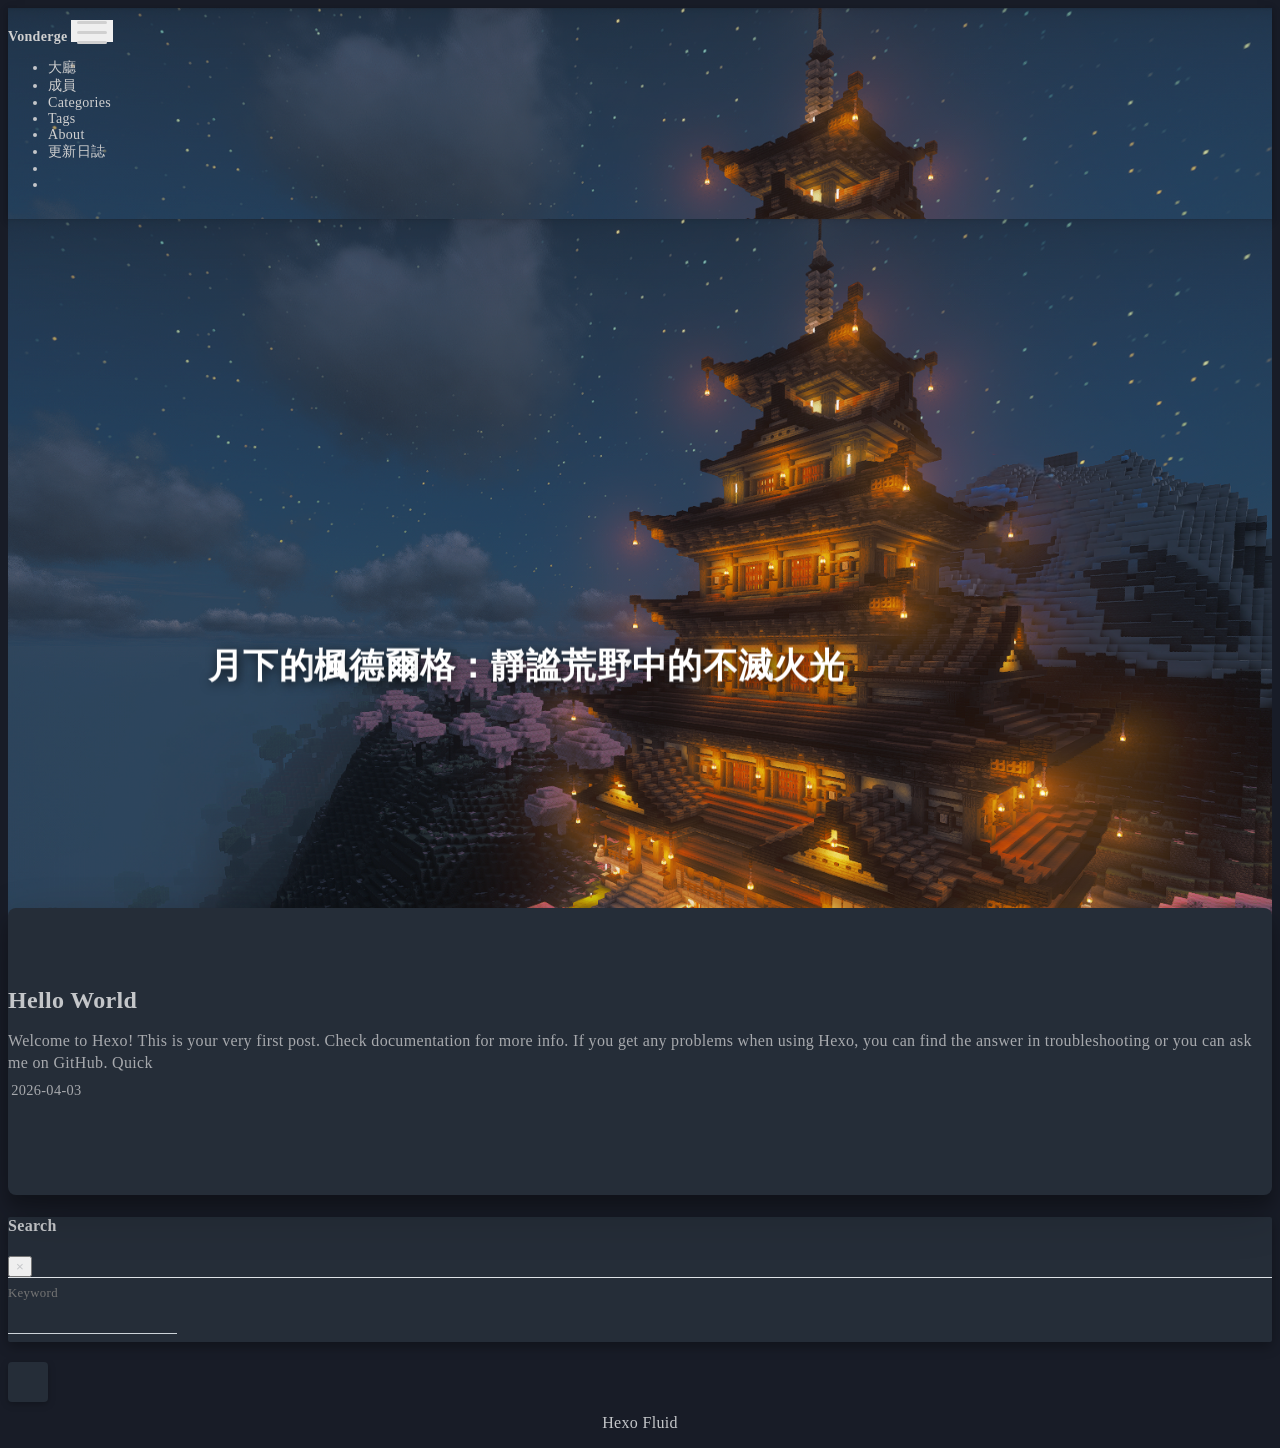
==== commit f1081d3b: "Site updated: 2026-04-04 23:36:23" ====
--- a/index.html
+++ b/index.html
@@ -168,7 +168,7 @@
           
           
             <li class="nav-item">
-              <a class="nav-link" href="/archives/" target="_self">
+              <a class="nav-link" href="/pages/members.html" target="_self">
                 <i class="iconfont icon-archive-fill"></i>
                 <span>成員</span>
               </a>
@@ -268,7 +268,7 @@
           
           
             <div class="col-4 mobile-grid-cell">
-              <a href="/archives/" target="_self">
+              <a href="/pages/members.html" target="_self">
                 <div class="mobile-grid-item">
                   <i class="iconfont icon-archive-fill"></i>
                   <span>成員</span>
--- a/css/custom.css
+++ b/css/custom.css
@@ -123,4 +123,136 @@
   body #subtitle {
     font-size: 1.5rem !important;
   }
+}
+
+/* ============================================================
+   成員卡片 - Minecraft 風格
+   ============================================================ */
+.member-container {
+  display: grid;
+  grid-template-columns: repeat(auto-fit, minmax(320px, 1fr));
+  gap: 2rem;
+  padding: 2rem 0;
+  perspective: 1000px;
+}
+
+.member-card {
+  background: linear-gradient(135deg, rgba(0,0,0,0.1), rgba(0,0,0,0.05));
+  border: 4px solid var(--member-color);
+  border-radius: 12px;
+  padding: 1.5rem;
+  position: relative;
+  overflow: hidden;
+  transition: all 0.4s cubic-bezier(0.34, 1.56, 0.64, 1);
+  backdrop-filter: blur(10px);
+  box-shadow: 0 8px 32px rgba(0,0,0,0.1);
+}
+
+.member-card::before {
+  content: '';
+  position: absolute;
+  top: -50%;
+  left: -50%;
+  width: 200%;
+  height: 200%;
+  background: linear-gradient(45deg, transparent, rgba(255,255,255,0.15), transparent);
+  transform: rotate(45deg);
+  animation: shimmer 3s infinite;
+}
+
+.member-card::after {
+  content: '';
+  position: absolute;
+  inset: 0;
+  background: radial-gradient(circle at 50% 50%, rgba(255,255,255,0.1), transparent);
+  pointer-events: none;
+}
+
+.member-card:hover {
+  transform: translateY(-8px) rotateX(5deg);
+  box-shadow: 0 16px 48px rgba(0,0,0,0.2), 0 0 30px rgba(255,200,100,0.4);
+  border-color: rgba(255,255,255,0.5);
+}
+
+@keyframes shimmer {
+  0% { transform: translateX(-100%) translateY(-100%) rotate(45deg); }
+  100% { transform: translateX(100%) translateY(100%) rotate(45deg); }
+}
+
+.member-head {
+  width: 100%;
+  height: 120px;
+  background: linear-gradient(to bottom, rgba(0,0,0,0.3), rgba(0,0,0,0.2));
+  border: 3px solid var(--member-color);
+  margin-bottom: 1rem;
+  display: flex;
+  align-items: center;
+  justify-content: center;
+  position: relative;
+  overflow: hidden;
+}
+
+.member-head::before {
+  content: '';
+  position: absolute;
+  inset: 0;
+  background: repeating-linear-gradient(
+    0deg,
+    rgba(255,255,255,0.03) 0px,
+    rgba(255,255,255,0.03) 2px,
+    transparent 2px,
+    transparent 4px
+  );
+  animation: scanlines 8s linear infinite;
+  pointer-events: none;
+}
+
+@keyframes scanlines {
+  0% { transform: translateY(0); }
+  100% { transform: translateY(4px); }
+}
+
+.member-face {
+  font-size: 3rem;
+  font-weight: bold;
+  color: var(--member-color);
+  text-shadow: 0 0 15px rgba(255,255,255,0.6), 0 0 30px rgba(255,200,100,0.4);
+  animation: float 3s ease-in-out infinite;
+  z-index: 1;
+}
+
+@keyframes float {
+  0%, 100% { transform: translateY(0px); }
+  50% { transform: translateY(-10px); }
+}
+
+.member-info {
+  position: relative;
+  z-index: 1;
+}
+
+.member-name {
+  font-size: 1.4rem;
+  color: var(--member-color);
+  text-shadow: 0 2px 8px rgba(0,0,0,0.5);
+  margin: 0.5rem 0;
+  font-weight: bold;
+  letter-spacing: 2px;
+}
+
+.member-role {
+  font-size: 0.95rem;
+  color: rgba(255,255,255,0.8);
+  margin: 0.3rem 0;
+  display: flex;
+  align-items: center;
+  gap: 0.5rem;
+}
+
+.member-desc {
+  font-size: 0.9rem;
+  color: rgba(255,255,255,0.7);
+  margin: 0.8rem 0 0;
+  line-height: 1.6;
+  font-style: italic;
 }
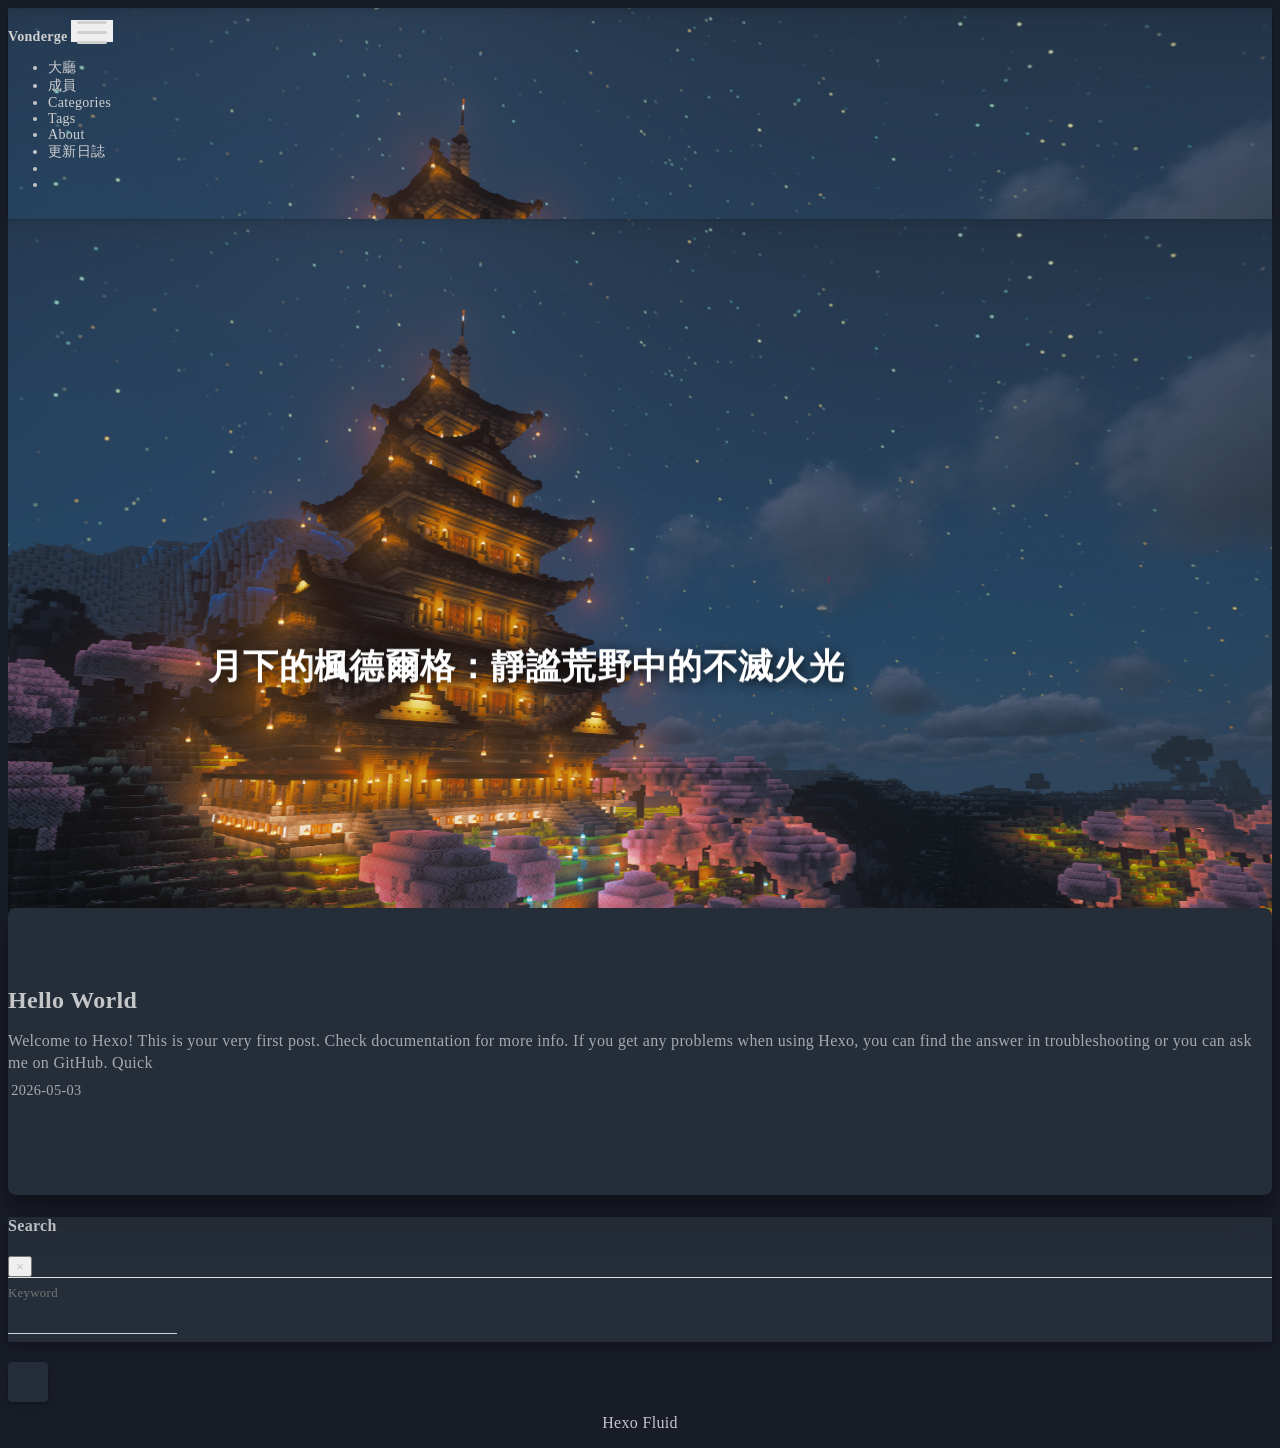
==== commit 6dd13932: "Site updated: 2026-07-01 01:11:47" ====
--- a/index.html
+++ b/index.html
@@ -410,13 +410,13 @@
     <article class="col-12 col-md-12 mx-auto index-info">
       <h2 class="index-header">
         
-        <a href="/2026/04/03/hello-world/" target="_self">
+        <a href="/2026/05/03/hello-world/" target="_self">
           Hello World
         </a>
       </h2>
 
       
-      <a class="index-excerpt index-excerpt__noimg" href="/2026/04/03/hello-world/" target="_self">
+      <a class="index-excerpt index-excerpt__noimg" href="/2026/05/03/hello-world/" target="_self">
         <div>
           Welcome to Hexo! This is your very first post. Check documentation for more info. If you get any problems when using Hexo, you can find the answer in troubleshooting or you can ask me on GitHub. Quick
         </div>
@@ -426,8 +426,8 @@
         
           <div class="post-meta mr-3">
             <i class="iconfont icon-date"></i>
-            <time datetime="2026-04-03 20:59" pubdate>
-              2026-04-03
+            <time datetime="2026-05-03 14:02" pubdate>
+              2026-05-03
             </time>
           </div>
         
--- a/css/custom.css
+++ b/css/custom.css
@@ -56,6 +56,7 @@
   transition: opacity 0.8s ease-in-out !important;
   z-index: -1;
   pointer-events: none;
+  will-change: opacity;
 }
 
 /* 頁面加載時禁用過渡 */
@@ -174,6 +175,11 @@
   border-color: rgba(255,255,255,0.5);
 }
 
+.category-item-action.is-transitioning,
+.category-collapse.is-transitioning {
+  pointer-events: none;
+}
+
 @keyframes shimmer {
   0% { transform: translateX(-100%) translateY(-100%) rotate(45deg); }
   100% { transform: translateX(100%) translateY(100%) rotate(45deg); }
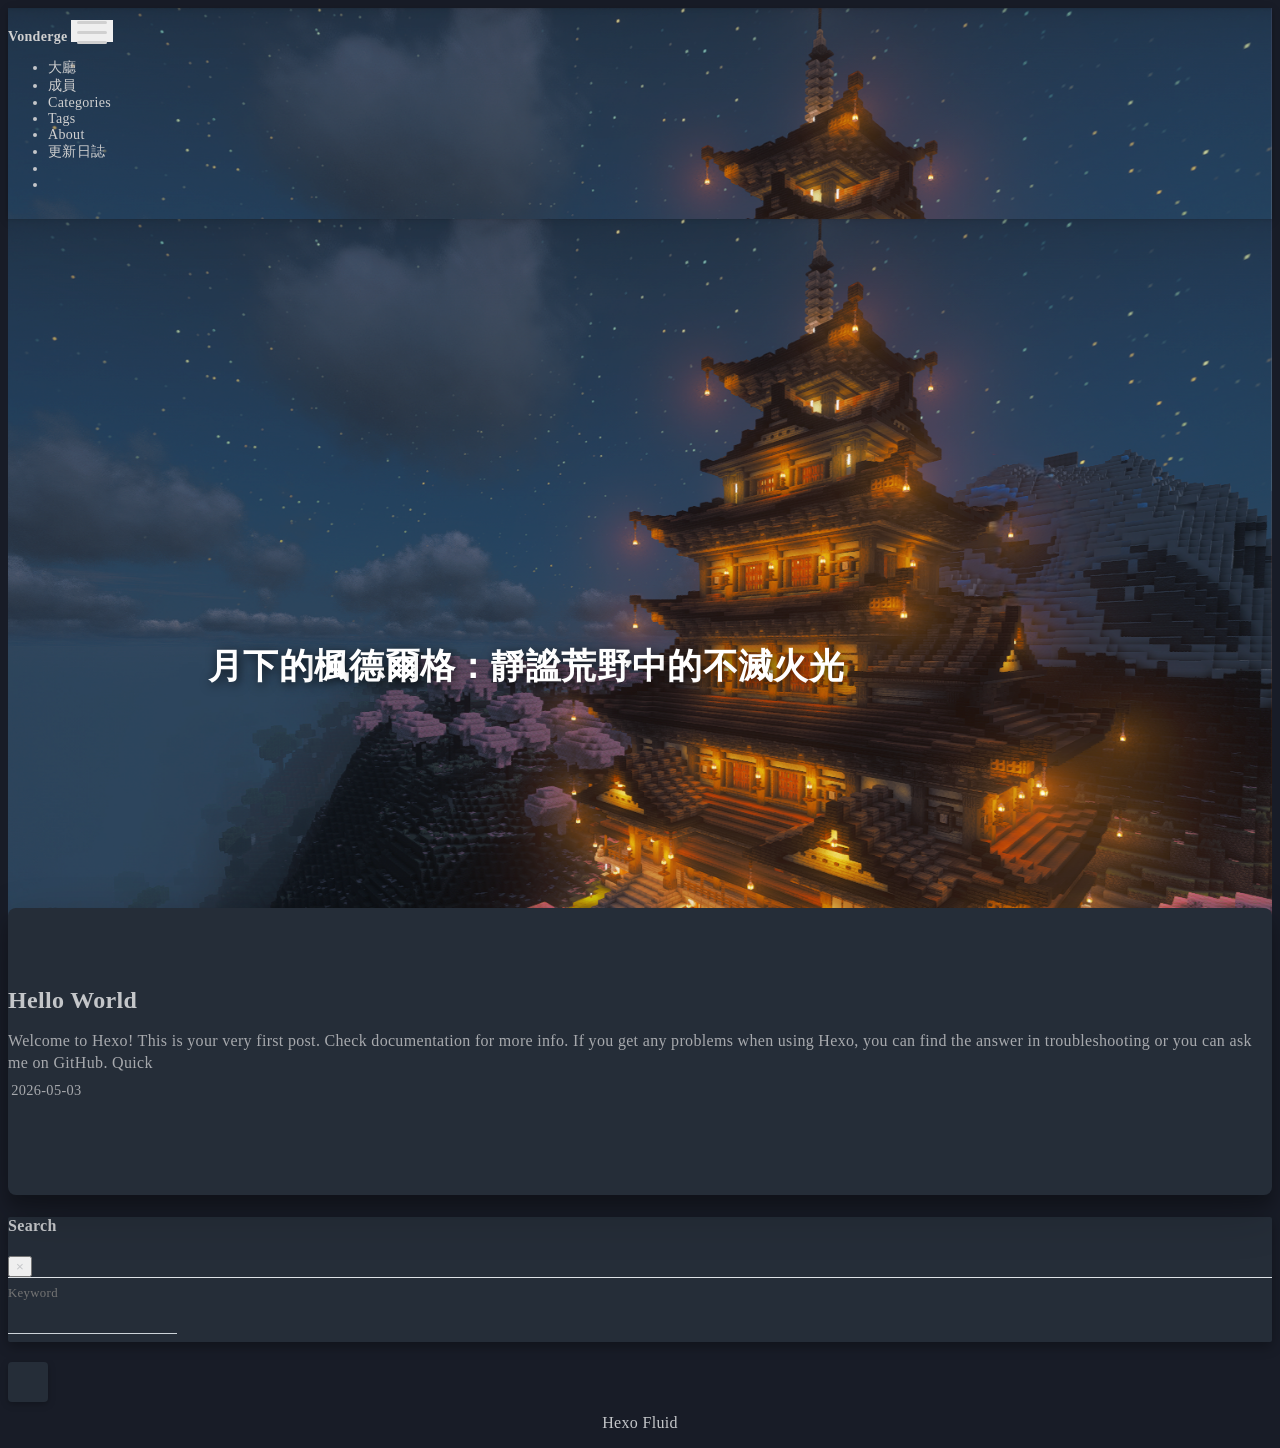
==== commit a5181a7e: "Site updated: 2026-07-01 01:31:53" ====
--- a/index.html
+++ b/index.html
@@ -40,11 +40,11 @@
 
   <!-- 深色模式和背景預初始化 -->
   <style>
-    /* 如果是深色模式，立即禁用背景過渡並顯示夜間背景 */
-    [data-user-color-scheme="dark"] .banner::before,
-    [data-user-color-scheme="dark"] .banner-bg::before,
-    [data-user-color-scheme="dark"] #banner::before,
-    [data-user-color-scheme="dark"] .header-inner::before {
+    /* 如果是深色模式且页面尚未加载，立即禁用背景過渡并显示夜间背景 */
+    html:not([data-page-loaded])[data-user-color-scheme="dark"] .banner::before,
+    html:not([data-page-loaded])[data-user-color-scheme="dark"] .banner-bg::before,
+    html:not([data-page-loaded])[data-user-color-scheme="dark"] #banner::before,
+    html:not([data-page-loaded])[data-user-color-scheme="dark"] .header-inner::before {
       transition: none !important;
       opacity: 1 !important;
     }
@@ -68,13 +68,9 @@
   <!-- 背景CSS變數預初始化 -->
   <script>
     (function() {
-      var bgPairs = [
-        { day: "url('/bg/mo.png')", night: "url('/bg/dn.png')" },
-        { day: "url('/bg/mo2.png')", night: "url('/bg/dn2.png')" },
-      ];
-      var randomIdx = Math.floor(Math.random() * bgPairs.length);
-      document.documentElement.style.setProperty('--day-bg', bgPairs[randomIdx].day);
-      document.documentElement.style.setProperty('--night-bg', bgPairs[randomIdx].night);
+      var bgPair = { day: "url('/bg/mo.png')", night: "url('/bg/dn2.png')" };
+      document.documentElement.style.setProperty('--day-bg', bgPair.day);
+      document.documentElement.style.setProperty('--night-bg', bgPair.night);
     })();
   </script>
 
--- a/css/custom.css
+++ b/css/custom.css
@@ -28,7 +28,7 @@
 /* 背景結構：CSS 變數控制版 */
 :root {
   --day-bg: url('/bg/mo.png');
-  --night-bg: url('/bg/dn.png');
+  --night-bg: url('/bg/dn2.png');
 }
 
 .banner, .banner-bg, #banner, .header-inner {
@@ -59,16 +59,17 @@
   will-change: opacity;
 }
 
+.is-dark-fade::before {
+  opacity: 1 !important;
+  transition: opacity 0.8s ease-in-out !important;
+}
+
 /* 頁面加載時禁用過渡 */
 html:not([data-page-loaded]) .banner::before,
 html:not([data-page-loaded]) .banner-bg::before,
 html:not([data-page-loaded]) #banner::before,
 html:not([data-page-loaded]) .header-inner::before {
   transition: none !important;
-}
-
-.is-dark-fade::before {
-  opacity: 1 !important;
 }
 
 /* ============================================================
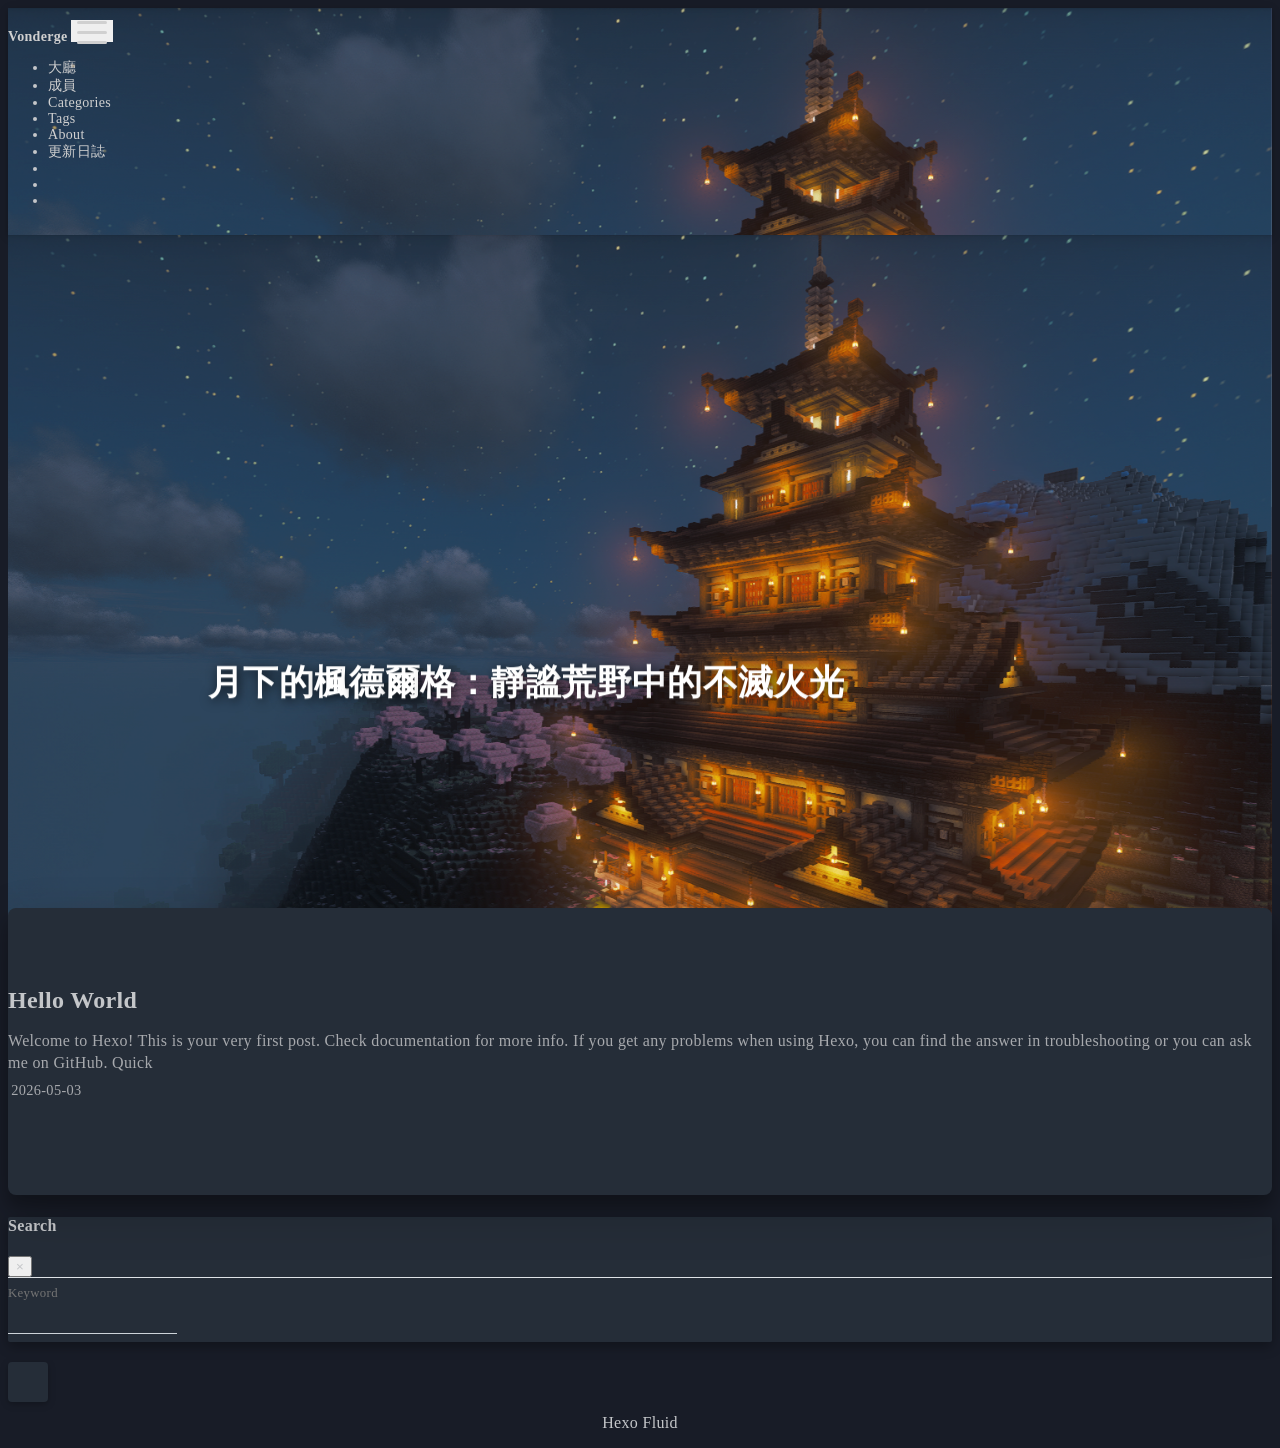
==== commit 8721a941: "Site updated: 2026-07-03 01:43:00" ====
--- a/index.html
+++ b/index.html
@@ -234,6 +234,11 @@
             </a>
           </li>
         
+        <li class="nav-item" id="time-toggle-btn">
+          <a class="nav-link" target="_self" href="javascript:;" aria-label="Time Mode Toggle">
+            <i class="iconfont icon-sun" id="time-toggle-icon"></i>
+          </a>
+        </li>
       </ul>
     </div>
   </div>
@@ -351,6 +356,14 @@
             </a>
           </div>
         
+        <div class="col-4 mobile-grid-cell" id="mobile-time-toggle-btn">
+          <a href="javascript:;" aria-label="Time Mode Toggle">
+            <div class="mobile-grid-item">
+              <i class="iconfont icon-sun" id="mobile-time-toggle-icon"></i>
+              <span id="mobile-time-toggle-label">早</span>
+            </div>
+          </a>
+        </div>
       </div>
     </div>
   </div>
--- a/css/custom.css
+++ b/css/custom.css
@@ -247,9 +247,14 @@
   letter-spacing: 2px;
 }
 
+.member-role,
+.member-desc {
+  color: #d4af37 !important;
+  text-shadow: none !important;
+}
+
 .member-role {
   font-size: 0.95rem;
-  color: rgba(255,255,255,0.8);
   margin: 0.3rem 0;
   display: flex;
   align-items: center;
@@ -258,8 +263,7 @@
 
 .member-desc {
   font-size: 0.9rem;
-  color: rgba(255,255,255,0.7);
   margin: 0.8rem 0 0;
   line-height: 1.6;
   font-style: italic;
-}+}
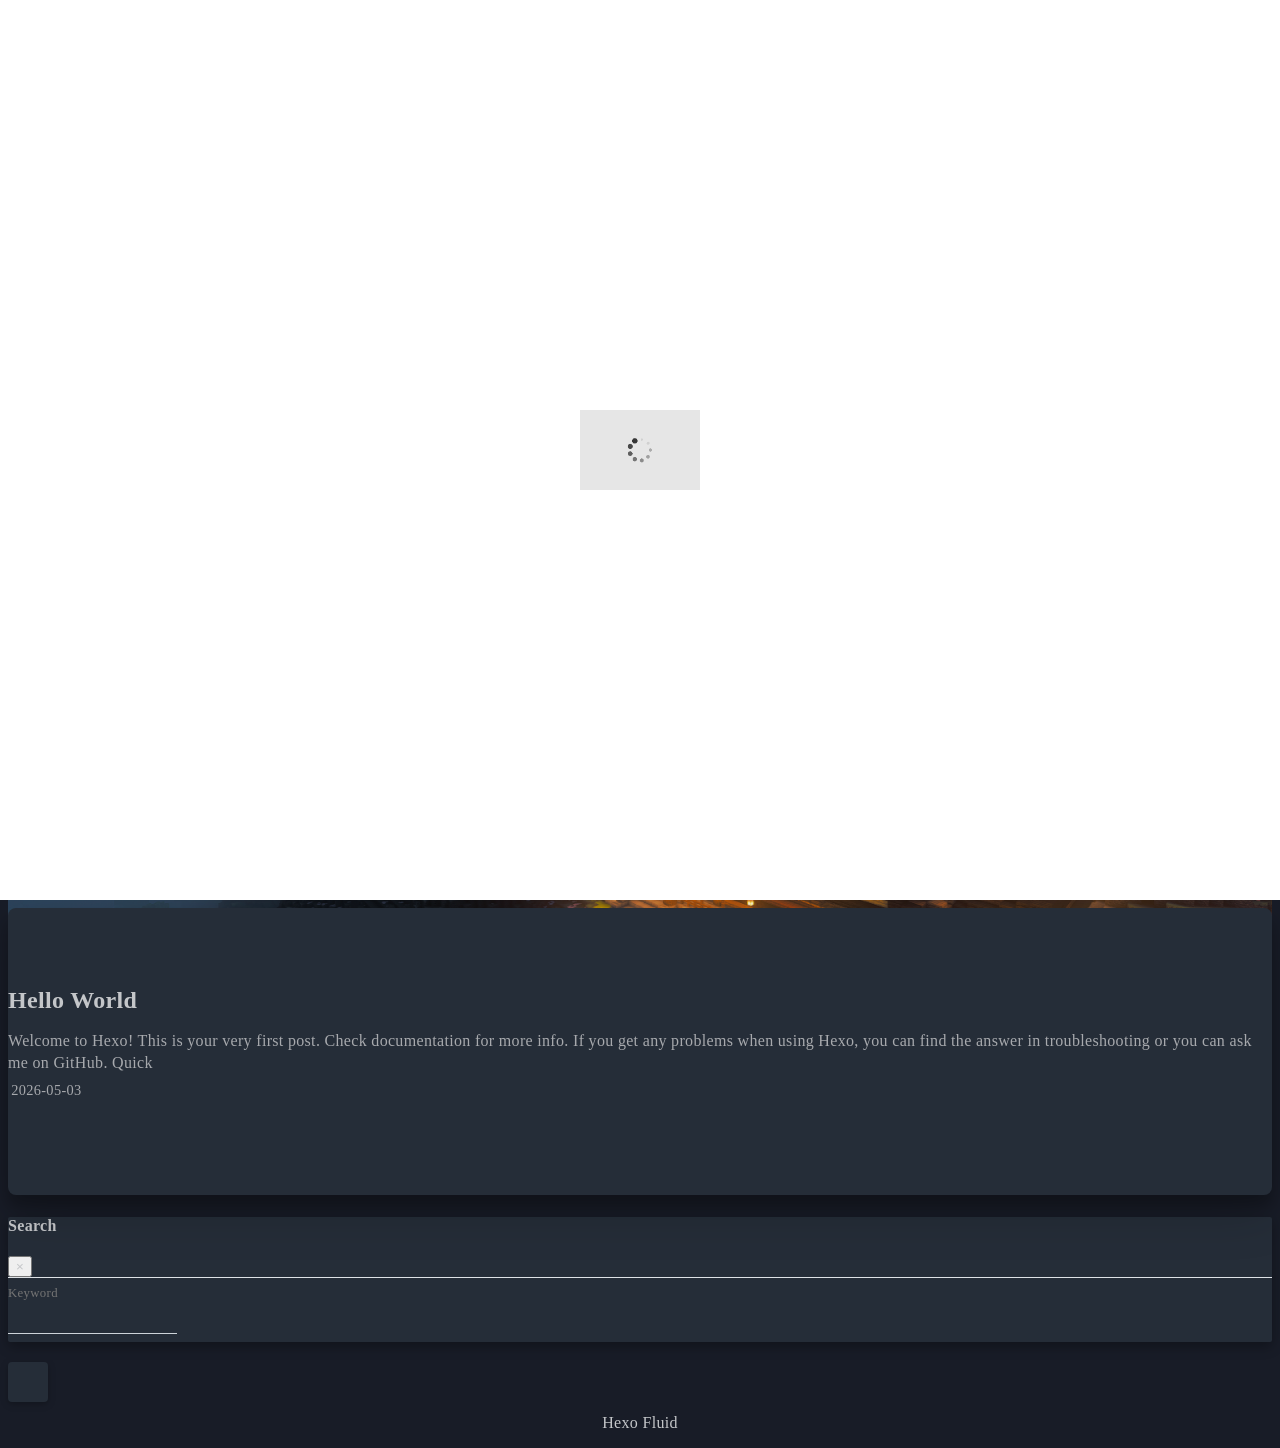
==== commit 364d7e82: "Site updated: 2026-07-08 00:10:08" ====
--- a/index.html
+++ b/index.html
@@ -126,6 +126,11 @@
 
 <body>
   
+
+  <!-- Preloader: visible immediately on initial page load -->
+  <div id="preloader" class="preloader">
+    <img lazyload srcset="/img/loading.gif" data-src="/img/loading.gif" src="/img/loading.gif" alt="Loading">
+  </div>
 
   <header>
     
@@ -513,6 +518,21 @@
     NProgress.start()
     window.addEventListener('load', function() {
       NProgress.done();
+      // Fade out and remove preloader after extended delay so GIF shows longer
+      try {
+        var p = document.getElementById('preloader');
+        if (p) {
+          // keep visible a bit longer before starting fade
+          setTimeout(function(){
+            p.classList.add('preloader--hide');
+            setTimeout(function(){ p.parentNode && p.parentNode.removeChild(p); }, 900);
+          }, 1200); // 1.2s extra visible time after load
+        }
+      } catch (e) {
+        console.warn('Preloader removal failed', e);
+      }
+      // Mark page as loaded for any CSS transitions relying on attribute
+      try { document.documentElement.setAttribute('data-page-loaded', 'true'); } catch (e) {}
     })
   </script>
 
--- a/css/custom.css
+++ b/css/custom.css
@@ -238,6 +238,30 @@
   z-index: 1;
 }
 
+/* ============================================================
+   Preloader styles
+   ============================================================ */
+#preloader {
+  position: fixed;
+  inset: 0;
+  display: flex;
+  align-items: center;
+  justify-content: center;
+  background: #ffffff;
+  z-index: 2147483647;
+  transition: opacity 0.45s ease, visibility 0.45s ease;
+}
+#preloader.preloader--hide {
+  opacity: 0;
+  visibility: hidden;
+  pointer-events: none;
+}
+#preloader img {
+  width: 120px;
+  height: auto;
+  display: block;
+}
+
 .member-name {
   font-size: 1.4rem;
   color: var(--member-color);
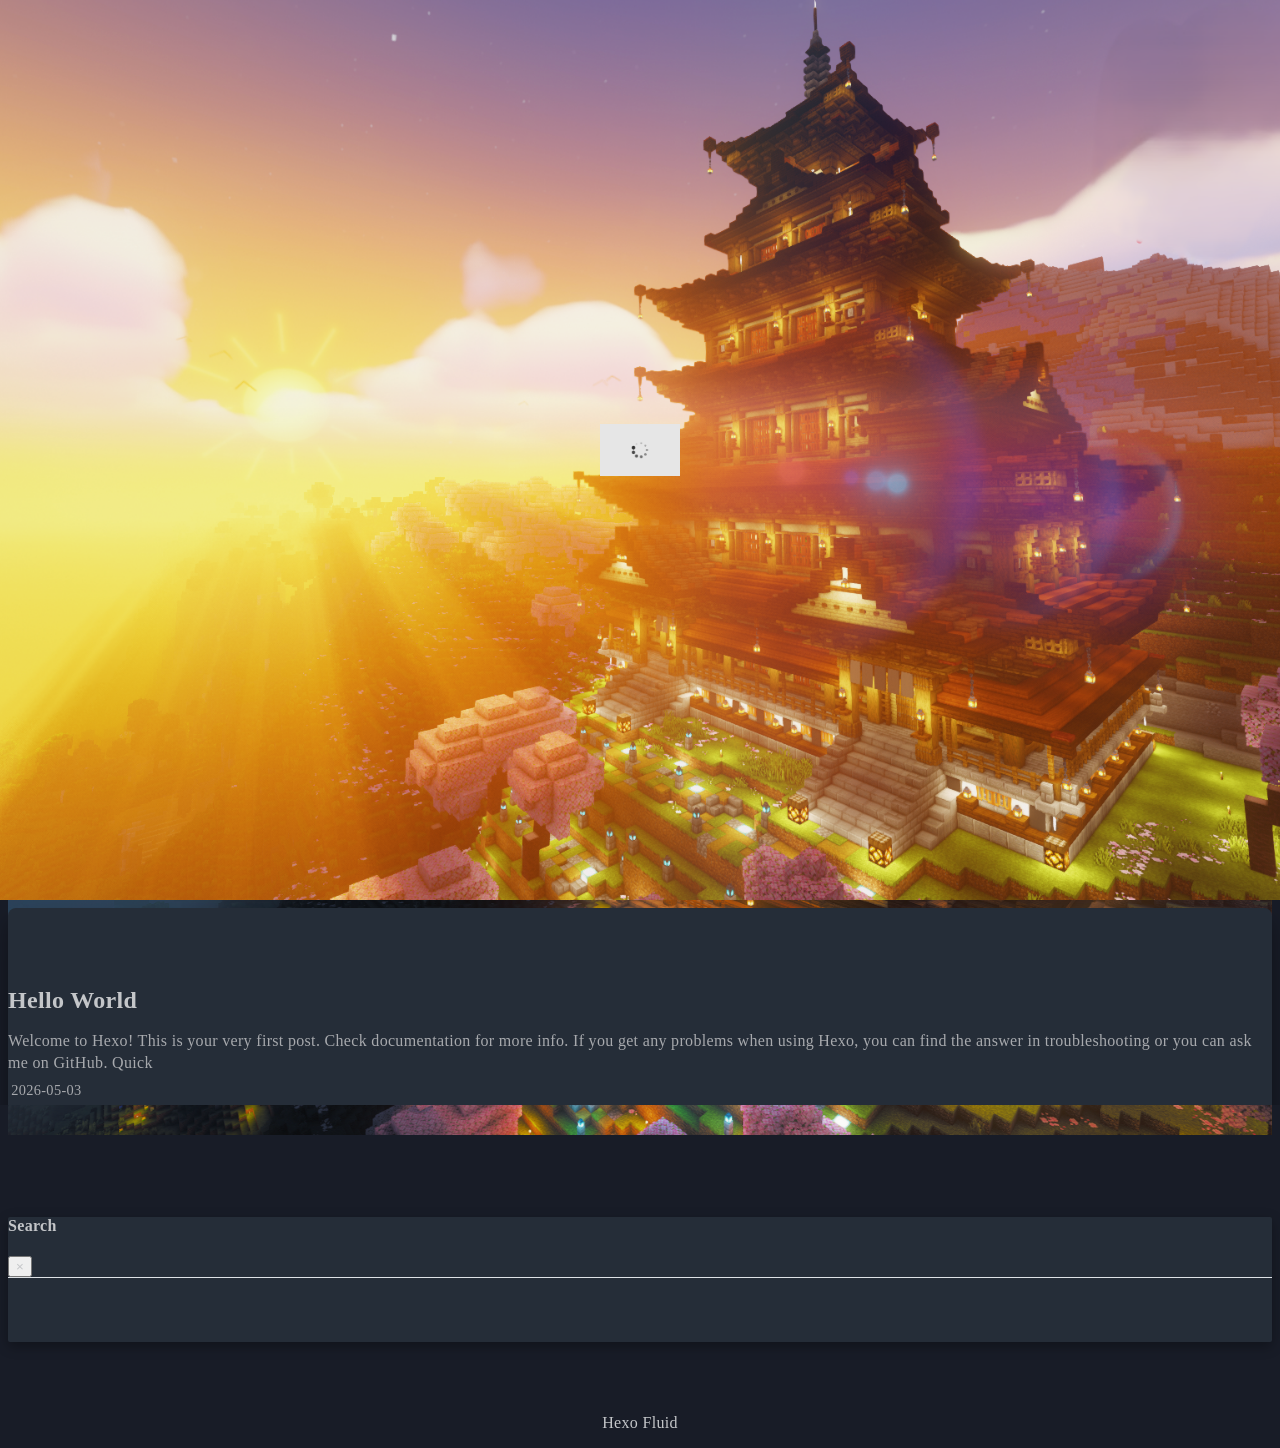
==== commit ee251e88: "Site updated: 2026-07-08 02:03:24" ====
--- a/index.html
+++ b/index.html
@@ -62,15 +62,37 @@
       if (scheme === 'dark') {
         document.documentElement.setAttribute('data-user-color-scheme', 'dark');
       }
-    })();
-  </script>
-
-  <!-- 背景CSS變數預初始化 -->
-  <script>
-    (function() {
-      var bgPair = { day: "url('/bg/mo.png')", night: "url('/bg/dn2.png')" };
-      document.documentElement.style.setProperty('--day-bg', bgPair.day);
-      document.documentElement.style.setProperty('--night-bg', bgPair.night);
+      
+      // 初始化背景 CSS 变量 - 根据时间模式控制按钮设置
+      var timeModeKey = 'Fluid_Time_Mode';
+      var timeMode = null;
+      try {
+        timeMode = localStorage.getItem(timeModeKey);
+      } catch(e) {}
+      
+      var dayBg = "url('/bg/mo.png')";
+      var nightBg = "url('/bg/dn2.png')";
+      
+      // 根据时间模式按钮设置背景：morning 早上背景，evening 晚上背景
+      if (timeMode === 'morning') {
+        document.documentElement.style.setProperty('--day-bg', dayBg);
+      } else if (timeMode === 'evening') {
+        document.documentElement.style.setProperty('--day-bg', nightBg);
+      } else {
+        // 如果没有保存的设置，根据当前时间决定
+        var hour = new Date().getHours();
+        if (hour >= 6 && hour < 18) {
+          document.documentElement.style.setProperty('--day-bg', dayBg);
+        } else {
+          document.documentElement.style.setProperty('--day-bg', nightBg);
+        }
+      }
+      document.documentElement.style.setProperty('--night-bg', nightBg);
+      
+      // 应用当前主题的背景
+      if (scheme === 'dark') {
+        document.documentElement.style.setProperty('--day-bg', nightBg);
+      }
     })();
   </script>
 
@@ -129,7 +151,7 @@
 
   <!-- Preloader: visible immediately on initial page load -->
   <div id="preloader" class="preloader">
-    <img lazyload srcset="/img/loading.gif" data-src="/img/loading.gif" src="/img/loading.gif" alt="Loading">
+    <img lazyload srcset="/img/loading.gif" data-src="/img/loading.gif" src="/img/loading.gif" alt="Loading" class="preloader-spinner">
   </div>
 
   <header>
@@ -518,15 +540,14 @@
     NProgress.start()
     window.addEventListener('load', function() {
       NProgress.done();
-      // Fade out and remove preloader after extended delay so GIF shows longer
+      // Keep the morning GIF visible longer so it is actually noticeable.
       try {
         var p = document.getElementById('preloader');
         if (p) {
-          // keep visible a bit longer before starting fade
-          setTimeout(function(){
+          setTimeout(function() {
             p.classList.add('preloader--hide');
             setTimeout(function(){ p.parentNode && p.parentNode.removeChild(p); }, 900);
-          }, 1200); // 1.2s extra visible time after load
+          }, 2000);
         }
       } catch (e) {
         console.warn('Preloader removal failed', e);
--- a/css/custom.css
+++ b/css/custom.css
@@ -247,19 +247,26 @@
   display: flex;
   align-items: center;
   justify-content: center;
-  background: #ffffff;
+  background-image: var(--day-bg, url('/bg/mo.png'));
+  background-repeat: no-repeat;
+  background-position: center;
+  background-size: cover;
+  background-attachment: fixed;
   z-index: 2147483647;
-  transition: opacity 0.45s ease, visibility 0.45s ease;
+  transition: opacity 0.45s ease, visibility 0.45s ease, opacity 0.2s ease 0s;
 }
 #preloader.preloader--hide {
   opacity: 0;
   visibility: hidden;
   pointer-events: none;
 }
-#preloader img {
-  width: 120px;
+
+#preloader .preloader-spinner {
+  width: 80px;
   height: auto;
   display: block;
+  position: relative;
+  z-index: 1;
 }
 
 .member-name {
